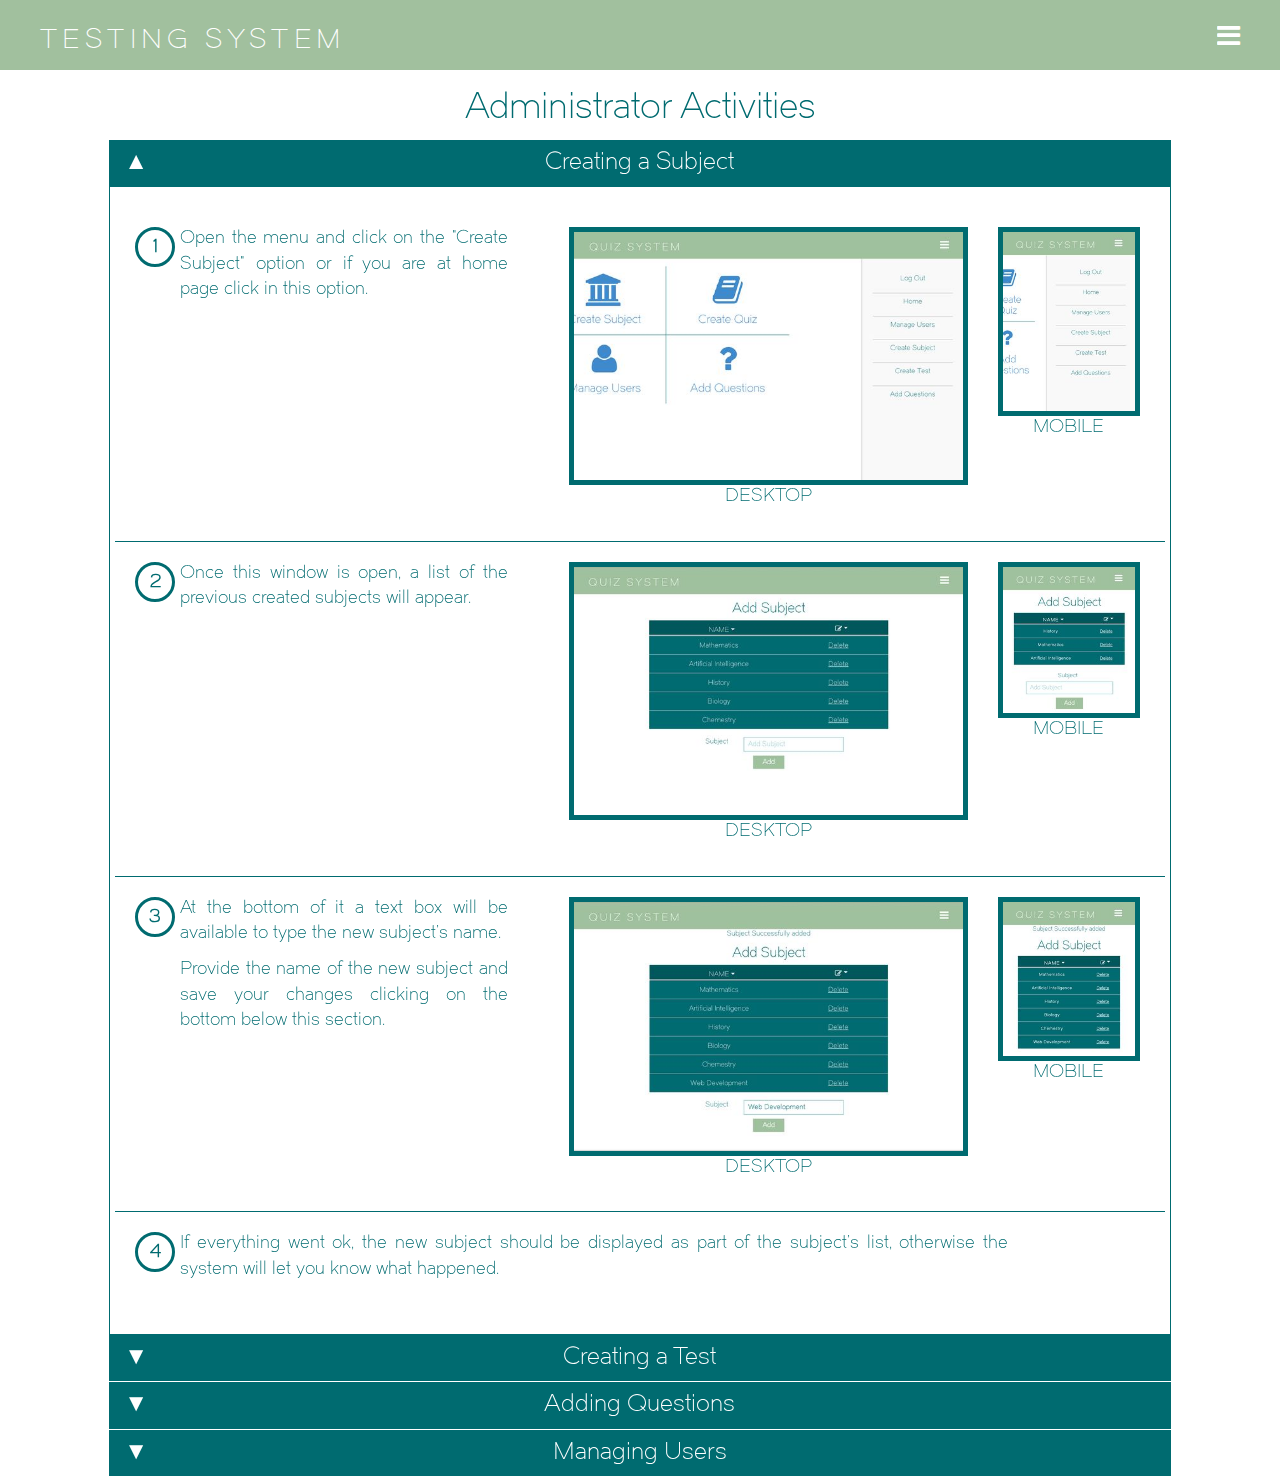
==== manual_user/index.html @ 5e6ca223 "User Manual" ====
<!doctype html>
<html class="no-js" lang="en">
	<head>
		<meta name="viewport" content="width=device-width, initial-scale=1, maximum-scale=1, user-scalable=no">
		<!-- Modernizer -->
		<script src="js/modernizr.js"></script>

		<!--[if IE 8]>
        	<script>var IE8 = true;</script>
        	<script src="http://formstone.it/js/site.ie8.js"></script>
			<link rel="stylesheet" href="http://formstone.it/css/demo.ie8.css">
		<![endif]-->
		<!--[if IE 9]>
        	<script>var IE9 = true;</script>
        	<script src="http://formstone.it/js/site.ie9.js"></script>
		<![endif]-->


		<!-- Demo Resources 
		<link href="http://formstone.it/css/demo.css" rel="stylesheet" type="text/css" media="all">
		<script src="http://formstone.it/js/demo.js"></script>-->
		<link href="css/jquery.fs.shifter.css" rel="stylesheet" type="text/css" media="all">
		<link rel="stylesheet" href="css/font-awesome.min.css">
		<link rel="stylesheet" href="css/style_dropdown.css">
		<link rel="stylesheet" href="css/bootstrap.min.css" />
		<script src="js/jquery-2.1.1.min.js" type="text/javascript"></script>
		<script src="js/jquery.fs.shifter.js"></script>
		<script src="js/jquery-ui.min.js" type="text/javascript"></script>
		<script src="js/jquery.magnific-popup.min.js" type="text/javascript"></script>
		
		<style>
			/*.shifter .shifter-handle { float: right; margin: -5px 0 0; }*/
			.shifter .shifter-navigation { background: #f9f9f9; padding: 100px 30px 30px; }
			.shifter .shifter-navigation a { color: #666; display: block; font-size: 18px; margin: 0 0 15px; }
		</style>
		<!-- <link rel="stylesheet" href="css/style_accordion.css" />
		<link rel="stylesheet" href="css/style_tabs.css" />
		<link rel="stylesheet" href="css/animate.min.css" />
		<link rel="stylesheet" href="css/style_tabs.css" />
		<link rel="stylesheet" href="css/style_tabs.css" />
		<link rel="stylesheet" href="css/bootstrap.min.css" />
		<link rel="stylesheet" href="css/jquery-ui.min.css" />
		<link rel="stylesheet" href="css/style_tabs_main.css" /> -->
		<link rel="stylesheet" href="css/bootstrap.min.css" />
		<link rel="stylesheet" href="css/style.css" />
		<link rel="stylesheet" href="css/magnific-popup.css" />

		
		<!--  // <script src="js/jquery-ui.min.js" type="text/javascript"></script>  -->
	

		
		<script>
			$(document).ready(function() {
				$.shifter({
					maxWidth: Infinity
				});

				$( ".manual_accordion" ).accordion({
					heightStyle: "content",
					collapsible: true,
					icons: 'icons'
				});

				//init lightbox
				$('.thumb_link').magnificPopup({ 
				  type: 'image'
				});
			});
		</script>
		<!--[if lt IE 9]>
		  <script src="//html5shim.googlecode.com/svn/trunk/html5.js"></script>
		<![endif]-->
		<title>Web Development Assignament</title>
		
	</head>
	<body>
		
		<body class="gridlock demo shifter">
		<header id="header">
			<div class="row">
				<div class="col-lg-12 col-md-12 col-sm-12 col-sm-12">
					<a href="" class="page-name">Testing System</a>
					<span class="shifter-handle"><i class="fa fa-bars"></i></span>
				</div>
			</div>
		</header>
		<div class="shifter-page">
			<div class="conatiner">
				<article class="row page">
					<div class="col-lg-12 col-md-12 col-sm-12 col-xs-12">
						<header class="header">
							<h1>Administrator Activities</h1>
							<!-- <p>A technical demonstration of the jQuery plugin.</p> -->
							<!-- <br>
							<a href="http://formstone.it/shifter/" class="button">View Documentation</a -->
						</header>
						
						<div class="row">  
							<div class="col-sm-10 col-sm-offset-1 col-xs-12">
							    <div class="manual_accordion">

							    		<!-- TAB -->
					            		<h3>Creating a Subject</h3>
					            		<div class="steps_container">

					            			<!-- STEP -->
					            			<div class="row step">
					            				<div class="col-sm-5 col-xs-12">
					            					<div class="step_container row">
						            					<div class="step_number col-sm-2 col-xs-12">
						            						1
						            					</div>
						            					<div class="step_desc col-sm-10 col-xs-12">
						            						<p>Open the menu and click on the "Create Subject" option or if you are at home page click in this option.</p>
						            					</div>
					            					</div>
					            				</div>
					            				<div class="col-sm-5 col-xs-12 ">
					            					<div class="image_container text-center">
					            						<a class="thumb_link" href="img/admin_menu1.jpg">
					            							<img class="img-responsive" src="img/admin_menu1_thumb.jpg" alt="Create Subject" title="Create Subject" />
					            							<div class="expand"></div>
					            						</a>
					            						<p>DESKTOP</p>
					            					</div>
					            				</div>
					            				<div class="col-sm-2 col-xs-12 ">
					            					<div class="image_container text-center">
					            						<a class="thumb_link" href="img/admin_menu_mobile.jpg">
					            							<img class="img-responsive" src="img/admin_menu_mobile_thumb.jpg" alt="Admin Menu" title="Admin Menu" />
					            							<div class="expand"></div>
					            						</a>
					            						<P>MOBILE</p>
					            					</div>
					            				</div>
					            			</div>
					            			<!-- END STEP -->

					            			<!-- STEP -->
					            			<div class="row step">
					            				<div class="col-sm-5 col-xs-12">
					            					<div class="step_container row">
						            					<div class="step_number col-sm-2 col-xs-12">
						            						2
						            					</div>
						            					<div class="step_desc col-sm-10 col-xs-12">
						            						<p>Once this window is open, a list of the previous created subjects will appear.</p>
						            					</div>
					            					</div>
					            				</div>
					            				<div class="col-sm-5 col-xs-12 ">
					            					<div class="image_container text-center">
					            						<a class="thumb_link" href="img/subject/admin_subject.jpg">
					            							<img class="img-responsive" src="img/subject/admin_subject_thumb.jpg" alt="Admin Menu" title="Admin Menu" />
					            							<div class="expand"></div>
					            						</a>
					            						<p>DESKTOP</p>
					            					</div>
					            				</div>
					            				<div class="col-sm-2 col-xs-12 ">
					            					<div class="image_container text-center">
					            						<a class="thumb_link" href="img/subject/admin_subject_mobile.jpg">
					            							<img class="img-responsive" src="img/subject/admin_subject_mobile_thumb.jpg" alt="Admin Menu" title="Admin Menu" />
					            							<div class="expand"></div>
					            						</a>
					            					</div>
					            					<p>MOBILE</p>
					            				</div>
					            			</div>
					            			<!-- END STEP -->

					            			<!-- STEP -->
					            			<div class="row step">
					            				<div class="col-sm-5 col-xs-12">
					            					<div class="step_container row">
						            					<div class="step_number col-sm-2 col-xs-12">
						            						3
						            					</div>
						            					<div class="step_desc col-sm-10 col-xs-12">
						            						<p>At the bottom of it a text box will be available to type the new subject's name.</p>
						            						<p>Provide the name of the new subject and save your changes clicking on the bottom below this section.</p>
						            					</div>
					            					</div>
					            				</div>
					            				<div class="col-sm-5 col-xs-12 ">
					            					<div class="image_container text-center">
					            						<a class="thumb_link" href="img/subject/admin_subject.jpg">
					            							<img class="img-responsive" src="img/subject/admin_subject_add_thumb.jpg" alt="Add Subject" title="Add Subject" />
					            							<div class="expand"></div>
					            						</a>
					            						<p>DESKTOP</p>
					            					</div>
					            				</div>
					            				<div class="col-sm-2 col-xs-12 ">
					            					<div class="image_container text-center">
					            						<a class="thumb_link" href="img/subject/admin_subject_mobile.jpg">
					            							<img class="img-responsive" src="img/subject/admin_subject_add_mobile_thumb.jpg" alt="Add Subject Mobile" title="Add Subject Mobile" />
					            							<div class="expand"></div>
					            						</a>
					            					</div>
					            					<p>MOBILE</p>
					            				</div>
					            			</div>
					            			<!-- END STEP -->

					            			<!-- STEP -->
					            			<div class="row step">
					            				<div class="col-sm-12 col-xs-12">
					            					<div class="step_container row">
						            					<div class="step_number col-sm-2 col-xs-12">
						            						4
						            					</div>
						            					<div class="step_desc col-sm-10 col-xs-12">
						            						<p>If everything went ok, the new subject should be displayed as part of the subject's list, otherwise the system will let you know what happened.</p>
						            					</div>
					            					</div>
					            				</div>
					            				
					            			</div>
					            			<!-- END STEP -->

					            			

					            		</div>
					            		<!-- END TAB -->


					            		<!-- TAB -->
					            		<h3>Creating a Test</h3>
					            		<div class="steps_container">
					            			<div class="row">
					            				<div class="col-sm-6 col-xs-12">
					            				</div>
					            				<div class="col-sm-6 col-xs-12">
					            				</div>
					            			</div>
					            		</div>	
					            		<!-- END TAB -->


					            		<!-- TAB -->
					            		<h3>Adding Questions</h3>
					            		<div class="steps_container">
					            			<!-- STEP -->
					            			<div class="row step">
					            				<div class="col-sm-7 col-xs-12">
					            					<div class="step_container row">
						            					<div class="step_number col-sm-2 col-xs-12">
						            						1
						            					</div>
						            					<div class="step_desc col-sm-10 col-xs-12">
						            						<p>1.	Open the menu and click on the "Adding Questions" option or if you are at home page click on the option with the same name.</p>
						            					</div>
					            					</div>
					            				</div>
					            				<div class="col-sm-5 col-xs-12 ">
					            					<div class="image_container text-center">
					            						<a class="thumb_link" href="img/admin_home.jpg">
					            							<img class="img-responsive" src="img/admin_home_thumb.jpg" alt="Admin Menu" title="Admin Menu" />
					            							<div class="expand"></div>
					            						</a>
					            					</div>
					            				</div>
					            			</div>
					            			<!-- END STEP -->

					            			<!-- STEP -->
					            			<div class="row step">
					            				<div class="col-sm-7 col-xs-12">
					            					<div class="step_container row">
						            					<div class="step_number col-sm-2 col-xs-12">
						            						2
						            					</div>
						            					<div class="step_desc col-sm-10 col-xs-12">
						            						<p>Once this window is open, a list of the previous created questions will appear and at the top of it a select control will let you filter the questions per subject.</p>
						            					</div>
					            					</div>
					            				</div>
					            				<div class="col-sm-5 col-xs-12 ">
					            					<div class="image_container text-center">
					            						<a class="thumb_link" href="img/admin_home.jpg">
					            							<img class="img-responsive" src="img/admin_home_thumb.jpg" alt="Admin Menu" title="Admin Menu" />
					            							<div class="expand"></div>
					            						</a>
					            					</div>
					            				</div>
					            			</div>
					            			<!-- END STEP -->

					            			<!-- STEP -->
					            			<div class="row step">
					            				<div class="col-sm-7 col-xs-12">
					            					<div class="step_container row">
						            					<div class="step_number col-sm-2 col-xs-12">
						            						3
						            					</div>
						            					<div class="step_desc col-sm-10 col-xs-12">
						            						<p>At the bottom of this list an "Add Quiz" button will be available. Click on it, and a new section within the page will be opened. It is possible to cancel this action clicking on the red bottom ad the top of the section.</p>
						            					</div>
					            					</div>
					            				</div>
					            				<div class="col-sm-5 col-xs-12 ">
					            					<div class="image_container text-center">
					            						<a class="thumb_link" href="img/admin_home.jpg">
					            							<img class="img-responsive" src="img/admin_home_thumb.jpg" alt="Admin Menu" title="Admin Menu" />
					            							<div class="expand"></div>
					            						</a>
					            					</div>
					            				</div>
					            			</div>
					            			<!-- END STEP -->

					            			<!-- STEP -->
					            			<div class="row step">
					            				<div class="col-sm-7 col-xs-12">
					            					<div class="step_container row">
						            					<div class="step_number col-sm-2 col-xs-12">
						            						4
						            					</div>
						            					<div class="step_desc col-sm-10 col-xs-12">
						            						<p>Provide new question's details including the answers.You can add as many answers per question as you want but is mandatory to define the one which is correct. Answers deletion before saving is allowed.</p>
						            					</div>
					            					</div>
					            				</div>
					            				<div class="col-sm-5 col-xs-12 ">
					            					<div class="image_container text-center">
					            						<a class="thumb_link" href="img/admin_home.jpg">
					            							<img class="img-responsive" src="img/admin_home_thumb.jpg" alt="Admin Menu" title="Admin Menu" />
					            							<div class="expand"></div>
					            						</a>
					            					</div>
					            				</div>
					            			</div>
					            			<!-- END STEP -->

					            			<!-- STEP -->
					            			<div class="row step">
					            				<div class="col-sm-7 col-xs-12">
					            					<div class="step_container row">
						            					<div class="step_number col-sm-2 col-xs-12">
						            						5
						            					</div>
						            					<div class="step_desc col-sm-10 col-xs-12">
						            						<p>To add a new possible answer click on the "Add Answer" button, a text area will appear. Type the answer's content and click on the "OK" button to add it. </p><p>To select the correct answer click on one of the possible answers and the control located at the left side of the text will get filled indicating that this question has been selected as the correct one.</p>
						            					</div>
					            					</div>
					            				</div>
					            				<div class="col-sm-5 col-xs-12 ">
					            					<div class="image_container text-center">
					            						<a class="thumb_link" href="img/admin_home.jpg">
					            							<img class="img-responsive" src="img/admin_home_thumb.jpg" alt="Admin Menu" title="Admin Menu" />
					            							<div class="expand"></div>
					            						</a>
					            					</div>
					            				</div>
					            			</div>
					            			<!-- END STEP -->

					            			<!-- STEP -->
					            			<div class="row step">
					            				<div class="col-sm-7 col-xs-12">
					            					<div class="step_container row">
						            					<div class="step_number col-sm-2 col-xs-12">
						            						6
						            					</div>
						            					<div class="step_desc col-sm-10 col-xs-12">
						            						<p>Once the information for the new question has been captured save your changes clicking on the botton located below this section.</p>
						            					</div>
					            					</div>
					            				</div>
					            				<div class="col-sm-5 col-xs-12 ">
					            					<div class="image_container text-center">
					            						<a class="thumb_link" href="img/admin_home.jpg">
					            							<img class="img-responsive" src="img/admin_home_thumb.jpg" alt="Admin Menu" title="Admin Menu" />
					            							<div class="expand"></div>
					            						</a>
					            					</div>
					            				</div>
					            			</div>
					            			<!-- END STEP -->

					            			<!-- STEP -->
					            			<div class="row step">
					            				<div class="col-sm-7 col-xs-12">
					            					<div class="step_container row">
						            					<div class="step_number col-sm-2 col-xs-12">
						            						7
						            					</div>
						            					<div class="step_desc col-sm-10 col-xs-12">
						            						<p>If everything went ok, the new subject should be displayed as part of the subject's list, otherwise the system will let you know what happened.</p>
						            					</div>
					            					</div>
					            				</div>
					            				<div class="col-sm-5 col-xs-12 ">
					            					<div class="image_container text-center">
					            						<a class="thumb_link" href="img/admin_home.jpg">
					            							<img class="img-responsive" src="img/admin_home_thumb.jpg" alt="Admin Menu" title="Admin Menu" />
					            							<div class="expand"></div>
					            						</a>
					            					</div>
					            				</div>
					            			</div>
					            			<!-- END STEP -->


					            		</div>
					            		<!-- END TAB -->


					            		<!-- TAB -->	
					            		<h3>Managing Users</h3>
					            		<div class="steps_container">
					            			<div class="row">
					            				<div class="col-sm-6 col-xs-12">
					            				</div>
					            				<div class="col-sm-6 col-xs-12">
					            				</div>
					            			</div>
					            		</div>	
					            		<!-- END TAB -->

					        	</div> 
					        </div> 
						</div> 
					</div>
				</article>

				<footer id="footer" class="row">
					<div class="all-full copyright">
						<!-- Made with &hearts; in Hampden -->
					</div>
				</footer>
			</div>
		</div>
		<nav class="shifter-navigation">
			<ul class="user_manual_options">
				<li class="main_cat"><a href="#1">Home</a></li>
				<li class="main_cat"><a href="#2">Administrator</a></li>
				<li><a href="#3">Creating a Subject</a></li>
				<li><a href="#3">Creating a Test</a></li>
				<li><a href="#3">Adding Questions</a></li>
				<li><a href="#3">Managing Users</a></li>
				<li class="main_cat"><a href="#4">Test Taker</a></li>
				<li><a href="#5">Taking a test</a></li>
			</ul>
		</nav>
		<script type="text/javascript">

			// function DropDown(el) {
			// 	this.dd = el;
			// 	this.initEvents();
			// }
			// DropDown.prototype = {
			// 	initEvents : function() {
			// 		var obj = this;

			// 		obj.dd.on('click', function(event){
			// 			$(this).toggleClass('active');
			// 			event.stopPropagation();
			// 		});	
			// 	}
			// }

			function DropDown(el) {
				this.dd = el;
				this.placeholder = this.dd.children('span');
				this.opts = this.dd.find('ul.dropdown > li');
				this.val = '';
				this.index = -1;
				this.initEvents();
			}
			DropDown.prototype = {
				initEvents : function() {
					var obj = this;

					obj.dd.on('click', function(event){
						$(this).toggleClass('active');
						return false;
					});

					obj.opts.on('click',function(){
						var opt = $(this);
						obj.val = opt.text();
						obj.index = opt.index();
						obj.placeholder.text(obj.val);
					});
				},
				getValue : function() {
					return this.val;
				},
				getIndex : function() {
					return this.index;
				}
			}

			$(function() {

				var dd = new DropDown( $('#dd') );

				$(document).click(function() {
					// all dropdowns
					$('.wrapper-dropdown-5').removeClass('active');
				});

			});

		</script>
	</body>
</html>
---- manual_user/css/style_dropdown.css ----
@import url('demo.css');
@import url('font-awesome.css');

/* GLOBALS */

*,
*:after,
*:before {
    -webkit-box-sizing: border-box;
    -moz-box-sizing: border-box;
    box-sizing: border-box;
    padding: 0;
    margin: 0;
}

::selection {
    background: transparent; 
}

::-moz-selection {
    background: transparent; 
}

.wrapper-demo {
    margin: 60px 0 0 0;
    *zoom: 1;
    font-weight: 400;
}

.wrapper-demo:after {
    clear: both;
    content: "";
    display: table;
}

/* DEMO 1 */

.wrapper-dropdown-1 {
    /* Size and position */
    position: relative; /* Enable absolute positionning for children and pseudo elements */
    width: 200px;
    padding: 10px;
    margin: 0 auto;

    /* Styles */
    background: #9bc7de;
    color: #fff;
    outline: none;
    cursor: pointer;

    /* Font settings */
    font-weight: bold;
}

.wrapper-dropdown-1:after {
    content: "";
    width: 0;
    height: 0;
    position: absolute;
    right: 16px;
    top: 50%;
    margin-top: -6px;
    border-width: 6px 0 6px 6px;
    border-style: solid;
    border-color: transparent #fff;    
}

.wrapper-dropdown-1 .dropdown {
    /* Size & position */
    position: absolute;
    top: 100%;
    left: 0;
    right: 0;

    /* Styles */
    background: #fff;
    list-style: none;
    font-weight: normal; /* Cancels previous font-weight: bold; */

    /* Hiding */
    opacity: 0;
    pointer-events: none;
}

.wrapper-dropdown-1 .dropdown li a {
    display: block;
    text-decoration: none;
    color: #9e9e9e;
    padding: 10px 20px;
}

/* Hover state */
.wrapper-dropdown-1 .dropdown li:hover a {
    background: #f3f8f8;
}

/* Active state */
.wrapper-dropdown-1.active .dropdown {
    opacity: 1;
    pointer-events: auto;
}

.wrapper-dropdown-1.active:after {
    border-color: #9bc7de transparent;
    border-width: 6px 6px 0 6px ;
    margin-top: -3px;
}

.wrapper-dropdown-1.active {
  background: #9bc7de;
  background: -moz-linear-gradient(left,  #9bc7de 0%, #9bc7de 78%, #ffffff 78%, #ffffff 100%);
  background: -webkit-gradient(linear, left top, right top, color-stop(0%,#9bc7de), color-stop(78%,#9bc7de), color-stop(78%,#ffffff), color-stop(100%,#ffffff));
  background: -webkit-linear-gradient(left,  #9bc7de 0%,#9bc7de 78%,#ffffff 78%,#ffffff 100%);
  background: -o-linear-gradient(left,  #9bc7de 0%,#9bc7de 78%,#ffffff 78%,#ffffff 100%);
  background: -ms-linear-gradient(left,  #9bc7de 0%,#9bc7de 78%,#ffffff 78%,#ffffff 100%);
  background: linear-gradient(to right,  #9bc7de 0%,#9bc7de 78%,#ffffff 78%,#ffffff 100%);
  filter: progid:DXImageTransform.Microsoft.gradient( startColorstr='#9bc7de', endColorstr='#ffffff',GradientType=1 );
}

/* No CSS3 support */

.no-opacity       .wrapper-dropdown-1 .dropdown,
.no-pointerevents .wrapper-dropdown-1 .dropdown {
    display: none;
    opacity: 1; /* If opacity support but no pointer-events support */
    pointer-events: auto; /* If pointer-events support but no pointer-events support */
}

.no-opacity       .wrapper-dropdown-1.active .dropdown,
.no-pointerevents .wrapper-dropdown-1.active .dropdown {
    display: block;
}

/* DEMO 2 */

.wrapper-dropdown-2 {
    /* Size and position */
    position: relative; /* Enable absolute positionning for children and pseudo elements */
    width: 200px;
    margin: 0 auto;
    padding: 10px 15px;

    /* Styles */
    background: #fff;
    border-left: 5px solid grey;
    cursor: pointer;
    outline: none;
}

.wrapper-dropdown-2:after {
    content: "";
    width: 0;
    height: 0;
    position: absolute;
    right: 16px;
    top: 50%;
    margin-top: -3px;
    border-width: 6px 6px 0 6px;
    border-style: solid;
    border-color: grey transparent;
}

.wrapper-dropdown-2 .dropdown {
  /* Size & position */
    position: absolute;
    top: 100%;
    left: -5px;
    right: 0px;

    /* Styles */
    background: white;
    -webkit-transition: all 0.3s ease-out;
    -moz-transition: all 0.3s ease-out;
    -ms-transition: all 0.3s ease-out;
    -o-transition: all 0.3s ease-out;
    transition: all 0.3s ease-out;
    list-style: none;

    /* Hiding */
    opacity: 0;
    pointer-events: none;
}

.wrapper-dropdown-2 .dropdown li a {
    display: block;
    text-decoration: none;
    color: #333;
    border-left: 5px solid;
    padding: 10px;
    -webkit-transition: all 0.3s ease-out;
    -moz-transition: all 0.3s ease-out;
    -ms-transition: all 0.3s ease-out;
    -o-transition: all 0.3s ease-out;
    transition: all 0.3s ease-out;
}

.wrapper-dropdown-2 .dropdown li:nth-child(1) a { 
    border-left-color: #00ACED;
}

.wrapper-dropdown-2 .dropdown li:nth-child(2) a {
    border-left-color: #4183C4;
}

.wrapper-dropdown-2 .dropdown li:nth-child(3) a {
    border-left-color: #3B5998;
}

.wrapper-dropdown-2 .dropdown li i {
    margin-right: 5px;
    color: inherit;
    vertical-align: middle;
}

/* Hover state */

.wrapper-dropdown-2 .dropdown li:hover a {
    color: grey;
}

/* Active state */

.wrapper-dropdown-2.active:after {
    border-width: 0 6px 6px 6px;
}

.wrapper-dropdown-2.active .dropdown {
    opacity: 1;
    pointer-events: auto;
}

/* No CSS3 support */

.no-opacity       .wrapper-dropdown-2 .dropdown,
.no-pointerevents .wrapper-dropdown-2 .dropdown {
    display: none;
    opacity: 1; /* If opacity support but no pointer-events support */
    pointer-events: auto; /* If pointer-events support but no pointer-events support */
}

.no-opacity       .wrapper-dropdown-2.active .dropdown,
.no-pointerevents .wrapper-dropdown-2.active .dropdown {
    display: block;
}

/* DEMO 3 */

.wrapper-dropdown-3 {
    /* Size and position */
    position: relative;
    width: 200px;
    margin: 0 auto;
    padding: 10px;

    /* Styles */
    background: #fff;
    border-radius: 7px;
    border: 1px solid rgba(0,0,0,0.15);
    box-shadow: 0 1px 1px rgba(50,50,50,0.1);
    cursor: pointer;
    outline: none;

    /* Font settings */
    font-weight: bold;
    color: #8AA8BD;
}

.wrapper-dropdown-3:after {
    content: "";
    width: 0;
    height: 0;
    position: absolute;
    right: 15px;
    top: 50%;
    margin-top: -3px;
    border-width: 6px 6px 0 6px;
    border-style: solid;
    border-color: #8aa8bd transparent;
}

.wrapper-dropdown-3 .dropdown {
  /* Size & position */
    position: absolute;
    top: 140%;
    left: 0;
    right: 0;

    /* Styles */
    background: white;
    border-radius: inherit;
    border: 1px solid rgba(0,0,0,0.17);
    box-shadow: 0 0 5px rgba(0,0,0,0.1);
    font-weight: normal;
    -webkit-transition: all 0.5s ease-in;
    -moz-transition: all 0.5s ease-in;
    -ms-transition: all 0.5s ease-in;
    -o-transition: all 0.5s ease-in;
    transition: all 0.5s ease-in;
    list-style: none;

    /* Hiding */
    opacity: 0;
    pointer-events: none;
}

.wrapper-dropdown-3 .dropdown:after {
    content: "";
    width: 0;
    height: 0;
    position: absolute;
    bottom: 100%;
    right: 15px;
    border-width: 0 6px 6px 6px;
    border-style: solid;
    border-color: #fff transparent;    
}

.wrapper-dropdown-3 .dropdown:before {
    content: "";
    width: 0;
    height: 0;
    position: absolute;
    bottom: 100%;
    right: 13px;
    border-width: 0 8px 8px 8px;
    border-style: solid;
    border-color: rgba(0,0,0,0.1) transparent;    
}

.wrapper-dropdown-3 .dropdown li a {
    display: block;
    padding: 10px;
    text-decoration: none;
    color: #8aa8bd;
    border-bottom: 1px solid #e6e8ea;
    box-shadow: inset 0 1px 0 rgba(255,255,255,1);
    -webkit-transition: all 0.3s ease-out;
    -moz-transition: all 0.3s ease-out;
    -ms-transition: all 0.3s ease-out;
    -o-transition: all 0.3s ease-out;
    transition: all 0.3s ease-out;
}

.wrapper-dropdown-3 .dropdown li i {
    float: right;
    color: inherit;
}

.wrapper-dropdown-3 .dropdown li:first-of-type a {
    border-radius: 7px 7px 0 0;
}

.wrapper-dropdown-3 .dropdown li:last-of-type a {
    border: none;
    border-radius: 0 0 7px 7px;
}

/* Hover state */

.wrapper-dropdown-3 .dropdown li:hover a {
    background: #f3f8f8;
}

/* Active state */

.wrapper-dropdown-3.active .dropdown {
    opacity: 1;
    pointer-events: auto;
}

/* No CSS3 support */

.no-opacity       .wrapper-dropdown-3 .dropdown,
.no-pointerevents .wrapper-dropdown-3 .dropdown {
    display: none;
    opacity: 1; /* If opacity support but no pointer-events support */
    pointer-events: auto; /* If pointer-events support but no pointer-events support */
}

.no-opacity       .wrapper-dropdown-3.active .dropdown,
.no-pointerevents .wrapper-dropdown-3.active .dropdown {
    display: block;
}


/* DEMO 4 */

.wrapper-dropdown-4 {
    /* Size and position */
    position: relative;
    width: 270px;
    margin: 0 auto;
    padding: 10px 10px 10px 30px;

    /* Styles */
    background: #fff;
    border: 1px solid silver;
    cursor: pointer;
    outline: none;
}

.wrapper-dropdown-4:after {
    content: "";
    width: 0;
    height: 0;
    position: absolute;
    right: 10px;
    top: 50%;
    margin-top: -3px;
    border-width: 6px 6px 0 6px;
    border-style: solid;
    border-color: #ffaa9f transparent;
}

.wrapper-dropdown-4 .dropdown {
    /* Size & position */
    position: absolute;
    top: 100%;
    margin-top: 1px;
    left: -1px;
    right: -1px;

    /* Styles */
    background: white;
    border: inherit;
    border-top: none;
    list-style: none;
    -webkit-transition: all 0.3s ease-out;
    -moz-transition: all 0.3s ease-out;
    -ms-transition: all 0.3s ease-out;
    -o-transition: all 0.3s ease-out;
    transition: all 0.3s ease-out;
  
    /* Hiding */
    opacity: 0;
    pointer-events: none;
}

/* Red lines: the pseudo-elements way */
.wrapper-dropdown-4 .dropdown:before,
.wrapper-dropdown-4:before {
    content: "";
    width: 4px;
    height: 100%;
    position: absolute;
    top: 0;
    left: 15px;
    border: 1px solid #ffaa9f;
    border-top: none;
    border-bottom: none;
    z-index: 2;
}

/* Red lines: the gradients way */

/*
.wrapper-dropdown-4 .dropdown,
.wrapper-dropdown-4 {
  background: linear-gradient(left, white 5%, #ffaa9f 5%, #ffaa9f 5.3%, white 5.3%, white 6.5%, #ffaa9f 6.5%, #ffaa9f 6.8%, white 6.8%);
}

.wrapper-dropdown-4 .dropdown li:hover label {
  background: linear-gradient(left, #f0F0F0 5%, #ffaa9f 5%, #ffaa9f 5.3%, #f0F0F0 5.3%, #f0F0F0 6.5%, #ffaa9f 6.5%, #ffaa9f 6.8%, #f0F0F0 6.8%);
}
*/

.wrapper-dropdown-4 .dropdown li {
    position: relative; /* Enable absolute positioning for checkboxes */
}

.wrapper-dropdown-4 .dropdown li label {
    display: block;
    padding: 10px 10px 10px 30px; /* Same padding as the button */
    border-bottom: 1px dotted #1ccfcf;
    -webkit-transition: all 0.3s ease-out;
    -moz-transition: all 0.3s ease-out;
    -ms-transition: all 0.3s ease-out;
    -o-transition: all 0.3s ease-out;
    transition: all 0.3s ease-out;
}

.wrapper-dropdown-4 .dropdown li:last-of-type label {
    border: none;
}

.wrapper-dropdown-4 .dropdown li input /* Checkboxes */ {
    position: absolute;
    display: block;
    right: 10px;
    top: 50%;
    margin-top: -8px;
}

/* Hover state */

.wrapper-dropdown-4 .dropdown li:hover label {
    background: #f0f0f0;
}

/* Checked state */

.wrapper-dropdown-4 .dropdown li input:checked ~ label {
    color: grey;
    text-decoration: line-through;
}

/* Active state */

.wrapper-dropdown-4.active:after {
    border-width: 0 6px 6px 6px;
}

.wrapper-dropdown-4.active .dropdown {
    opacity: 1;
    pointer-events: auto;
}

/* No CSS3 support */

.no-opacity       wrapper-dropdown-4 .dropdown,
.no-pointerevents .wrapper-dropdown-4 .dropdown {
    display: none;
    opacity: 1; /* If opacity support but no pointer-events support */
    pointer-events: auto; /* If pointer-events support but no pointer-events support */
}

.no-opacity       .wrapper-dropdown-4.active .dropdown,
.no-pointerevents .wrapper-dropdown-4.active .dropdown {
    display: block;
}

/* DEMO 5 */

.wrapper-dropdown-5 {
    /* Size & position */
    position: relative;
    width: 200px;
    margin: 0 auto;
    padding: 12px 15px;

    /* Styles */
    background: #fff;
    border-radius: 5px;
    box-shadow: 0 1px 0 rgba(0,0,0,0.2);
    cursor: pointer;
    outline: none;
    -webkit-transition: all 0.3s ease-out;
    -moz-transition: all 0.3s ease-out;
    -ms-transition: all 0.3s ease-out;
    -o-transition: all 0.3s ease-out;
    transition: all 0.3s ease-out;
}

.wrapper-dropdown-5:after { /* Little arrow */
    content: "";
    width: 0;
    height: 0;
    position: absolute;
    top: 50%;
    right: 15px;
    margin-top: -3px;
    border-width: 6px 6px 0 6px;
    border-style: solid;
    border-color: #4cbeff transparent;
}

.wrapper-dropdown-5 .dropdown {
    /* Size & position */
    position: absolute;
    top: 100%;
    left: 0;
    right: 0;

    /* Styles */
    background: #fff;
    border-radius: 0 0 5px 5px;
    border: 1px solid rgba(0,0,0,0.2);
    border-top: none;
    border-bottom: none;
    list-style: none;
    -webkit-transition: all 0.3s ease-out;
    -moz-transition: all 0.3s ease-out;
    -ms-transition: all 0.3s ease-out;
    -o-transition: all 0.3s ease-out;
    transition: all 0.3s ease-out;

    /* Hiding */
    max-height: 0;
    overflow: hidden;
}

.wrapper-dropdown-5 .dropdown li {
    padding: 0 10px ;
}

.wrapper-dropdown-5 .dropdown li a {
    display: block;
    text-decoration: none;
    color: #333;
    padding: 10px 0;
    transition: all 0.3s ease-out;
    border-bottom: 1px solid #e6e8ea;
}

.wrapper-dropdown-5 .dropdown li:last-of-type a {
    border: none;
}

.wrapper-dropdown-5 .dropdown li i {
    margin-right: 5px;
    color: inherit;
    vertical-align: middle;
}

/* Hover state */

.wrapper-dropdown-5 .dropdown li:hover a {
    color: #57a9d9;
}

/* Active state */

.wrapper-dropdown-5.active {
    border-radius: 5px 5px 0 0;
    background: #4cbeff;
    box-shadow: none;
    border-bottom: none;
    color: white;
}

.wrapper-dropdown-5.active:after {
    border-color: #82d1ff transparent;
}

.wrapper-dropdown-5.active .dropdown {
    border-bottom: 1px solid rgba(0,0,0,0.2);
    max-height: 400px;
}

/* No CSS3 support: none */
---- manual_user/css/style.css ----
@charset "UTF-8";
/** Generated by FG **/
@font-face {
  font-family: 'Conv_Dual-300';
  src: url("../fonts/Dual-300.eot");
  src: local("☺"), url("../fonts/Dual-300.woff") format("woff"), url("../fonts/Dual-300.ttf") format("truetype"), url("../fonts/Dual-300.svg") format("svg");
  font-weight: normal;
  font-style: normal; }
body, html {
  height: 100%;
  margin: 0;
  -webkit-font-smoothing: antialiased;
  font-weight: 100;
  background: #e1ebef;
  text-align: center;
  font-family: 'Conv_Dual-300';
  color: #006b70;
  font-size: 18px; }

input[type='text'], textarea {
  font-family: inherit;
  font-size: 18px;
  border: 2px solid #a8d5d7;
  padding: 5px 10px;
  color: #006b70;
  font-weight: normal;
  background: #FFF; }

textarea {
  height: 120px; }

input[type='text']::-webkit-input-placeholder,
textarea::-webkit-input-placeholder {
  color: #a8d5d7; }

input[type='text']:-moz-placeholder,
textarea:-moz-placeholder {
  /* Firefox 18- */
  color: #a8d5d7; }

input[type='text']::-moz-placeholder,
textarea::-moz-placeholder {
  /* Firefox 19+ */
  color: #a8d5d7; }

input[type='text']:-ms-input-placeholder,
textarea:-ms-input-placeholder {
  color: #a8d5d7; }

button {
  display: block;
  text-align: center;
  text-transform: none;
  color: #fff;
  padding: 5px 25px;
  background: #a1c09e;
  margin: 10px auto;
  box-shadow: none;
  outline: none;
  border: none; }

button:hover {
  background: #006b70; }

#header {
  color: #fff;
  background: #a1c09e;
  font-size: 1.5rem;
  width: 100%;
  position: fixed;
  z-index: 5;
  overflow: hidden;
  padding: 10px 20px;
  height: 70px; }

.page-name {
  font-size: 1.5rem;
  color: #fff;
  display: block;
  float: left;
  letter-spacing: .2em;
  line-height: 1.6;
  text-transform: uppercase;
  padding-left: 20px;
  padding-top: 10px;
  display: inline-block; }

.steps_container > .step:last-child {
  border-bottom: 0; }
.steps_container .step {
  border-bottom: 1px solid;
  padding: 20px 10px; }
  .steps_container .step .step_number {
    border-radius: 50%;
    border: 3px solid;
    width: 40px;
    height: 40px;
    padding: 6px 0 0;
    font-weight: bold;
    display: inline-block;
    left: 10px; }
    @media all and (max-width: 767px) {
      .steps_container .step .step_number {
        margin: 0 auto;
        display: block;
        float: none;
        margin-bottom: 8px; } }
  .steps_container .step .step_desc {
    display: inline-block;
    text-align: justify;
    text-justify: inter-word; }
    @media all and (max-width: 767px) {
      .steps_container .step .step_desc {
        text-align: center; } }
  .steps_container .step .thumb_link .expand {
    opacity: 0;
    transform: scale(0.2);
    transition: all 0.25s;
    display: none; }
    .steps_container .step .thumb_link .expand:before {
      content: 'VIEW';
      font-size: 24px;
      opacity: 1;
      display: block;
      line-height: 36px; }
      @media all and (max-width: 767px) {
        .steps_container .step .thumb_link .expand:before {
          content: 'Click to zoom';
          opacity: 1;
          font-size: 18px;
          font-style: italic; } }
    @media all and (max-width: 767px) {
      .steps_container .step .thumb_link .expand {
        display: block;
        opacity: 1; } }
  .steps_container .step .thumb_link:hover {
    box-shadow: inset 0 0 10px 1px rgba(0, 0, 0, 0.75); }
    .steps_container .step .thumb_link:hover .expand {
      transform: scale(1);
      position: absolute;
      font-weight: bold;
      top: 40%;
      left: 41%;
      opacity: 1;
      display: block; }
      @media all and (max-width: 767px) {
        .steps_container .step .thumb_link:hover .expand {
          position: relative;
          top: 0;
          left: 0; } }
    .steps_container .step .thumb_link:hover img {
      opacity: 0.3; }
  .steps_container .step .thumb_link img {
    border: 5px solid #006b70;
    background-color: #cacaca;
    cursor: pointer;
    margin: 0 auto; }

.page-name:hover {
  text-decoration: none; }

.shifter-navigation li {
  list-style: none;
  border-bottom: 1px solid;
  padding-top: 12px;
  text-align: right; }

.shifter-navigation li.main {
  list-style: none; }

.shifter-navigation li a {
  margin-right: 20px !important; }

.shifter-navigation li a:after {
  content: "-";
  position: relative;
  top: 0;
  left: 15px; }

.shifter-navigation li.main_cat a {
  margin-right: 0px !important; }

.shifter-navigation li.main_cat a:after {
  content: ""; }

/*.shifter-navigation a{
	border-radius: 50%;
	width: 40px;
	height: 40px; 
	background: #006b70 ;
	color: #fff !important;
	padding-top: 10px;
	font-size: 25px;
}

.shifter-navigation a:hover{
	text-decoration: none;
	background-color: #a1c09e;
}*/
.shifter-handle {
  background: transparent !important;
  height: auto !important;
  width: auto !important;
  text-indent: 0 !important;
  float: right;
  display: inline-block;
  padding-top: 10px;
  padding-right: 20px; }

.shifter-handle:after {
  height: 0px !important;
  width: 0px !important;
  background: transparent !important;
  box-shadow: none !important; }

.shifter-page {
  top: 70px; }

input[type=radio] {
  display: none; }

label {
  margin-right: 10px;
  font-weight: normal; }

label.radio_label {
  display: inline-block;
  cursor: pointer;
  position: relative;
  padding-left: 25px;
  margin-right: 15px;
  font-size: 18px;
  font-weight: normal;
  margin: 5px 15px; }

label.radio_label:before {
  content: "";
  display: inline-block;
  width: 25px;
  height: 25px;
  margin-right: 10px;
  position: absolute;
  left: -8px;
  top: -2px;
  background-color: #fff;
  border: 3px solid #a8d5d7;
  /*box-shadow: inset 0px 2px 3px 0px rgba(0, 0, 0, .3), 0px 1px 0px 0px rgba(255, 255, 255, .8);  */ }

.radio label.radio_label:before {
  border-radius: 50%; }

input[type=radio]:checked + label.radio_label:before {
  content: "\2022";
  color: #006b70;
  font-size: 110px;
  text-align: center;
  line-height: 0.39em;
  text-indent: -8px; }

.wrapper-dropdown-5 {
  box-shadow: none !important;
  border-radius: 0 !important;
  border: 2px solid #a8d5d7;
  padding: 7px 15px;
  text-align: left; }

.wrapper-dropdown-5:after {
  content: "";
  width: 0;
  height: 0;
  position: absolute;
  top: 50%;
  right: 15px;
  margin-top: -3px;
  border-width: 6px 6px 0 6px;
  border-style: solid;
  border-color: #a8d5d7 transparent; }

.wrapper-dropdown-5 .dropdown li a {
  color: #006B70; }

.wrapper-dropdown-5.active {
  background: #a8d5d7;
  color: white; }

.wrapper-dropdown-5.active:after {
  border-color: white transparent; }

.wrapper-dropdown-5.active .dropdown {
  border-bottom: 3px solid #a8d5d7;
  max-height: 400px; }

.wrapper-dropdown-5 .dropdown {
  position: absolute;
  top: 100%;
  left: 0;
  right: 0;
  background: #fff;
  border-radius: 0 !important;
  border: 3px solid #a8d5d7;
  border-top: none;
  border-bottom: none;
  list-style: none;
  -webkit-transition: all 0.3s ease-out;
  -moz-transition: all 0.3s ease-out;
  -ms-transition: all 0.3s ease-out;
  -o-transition: all 0.3s ease-out;
  transition: all 0.3s ease-out;
  max-height: 0;
  overflow: hidden; }

/*overwrite jquery ui styles*/
.ui-accordion .ui-accordion-header {
  border-radius: 0px !important;
  color: #fff;
  background: #006b70 !important;
  border: none;
  font-family: 'Conv_Dual-300';
  outline: none;
  padding: 10px;
  margin-bottom: 0;
  margin-top: 0;
  border-bottom: 1px solid #fff; }

.ui-accordion .ui-accordion-header.ui-state-active {
  border-bottom: 0; }

.ui-accordion .ui-accordion-header .ui-state-active .ui-accordion-header-icon:after {
  content: '\25b2';
  color: #000;
  font-size: 20px; }

.ui-accordion .ui-accordion-header .ui-state-default .ui-accordion-header-icon:after {
  content: '\25bc';
  color: #000;
  font-size: 20px; }

.ui-accordion .ui-accordion-header.ui-state-active:before {
  content: '\25b2' !important;
  padding-right: 15px; }

.ui-accordion .ui-accordion-header.ui-state-default:before {
  content: "▼";
  padding-right: 15px;
  position: absolute;
  left: 30px; }

.ui-accordion .ui-accordion-content {
  font-family: 'Conv_Dual-300';
  /*background: #FFA24D !important;*/
  border: 1px solid;
  padding: 20px; }

@media screen and (max-width: 480px) {
  .ui-accordion .ui-accordion-content {
    padding: 1em 0; } }

/*# sourceMappingURL=style.css.map */
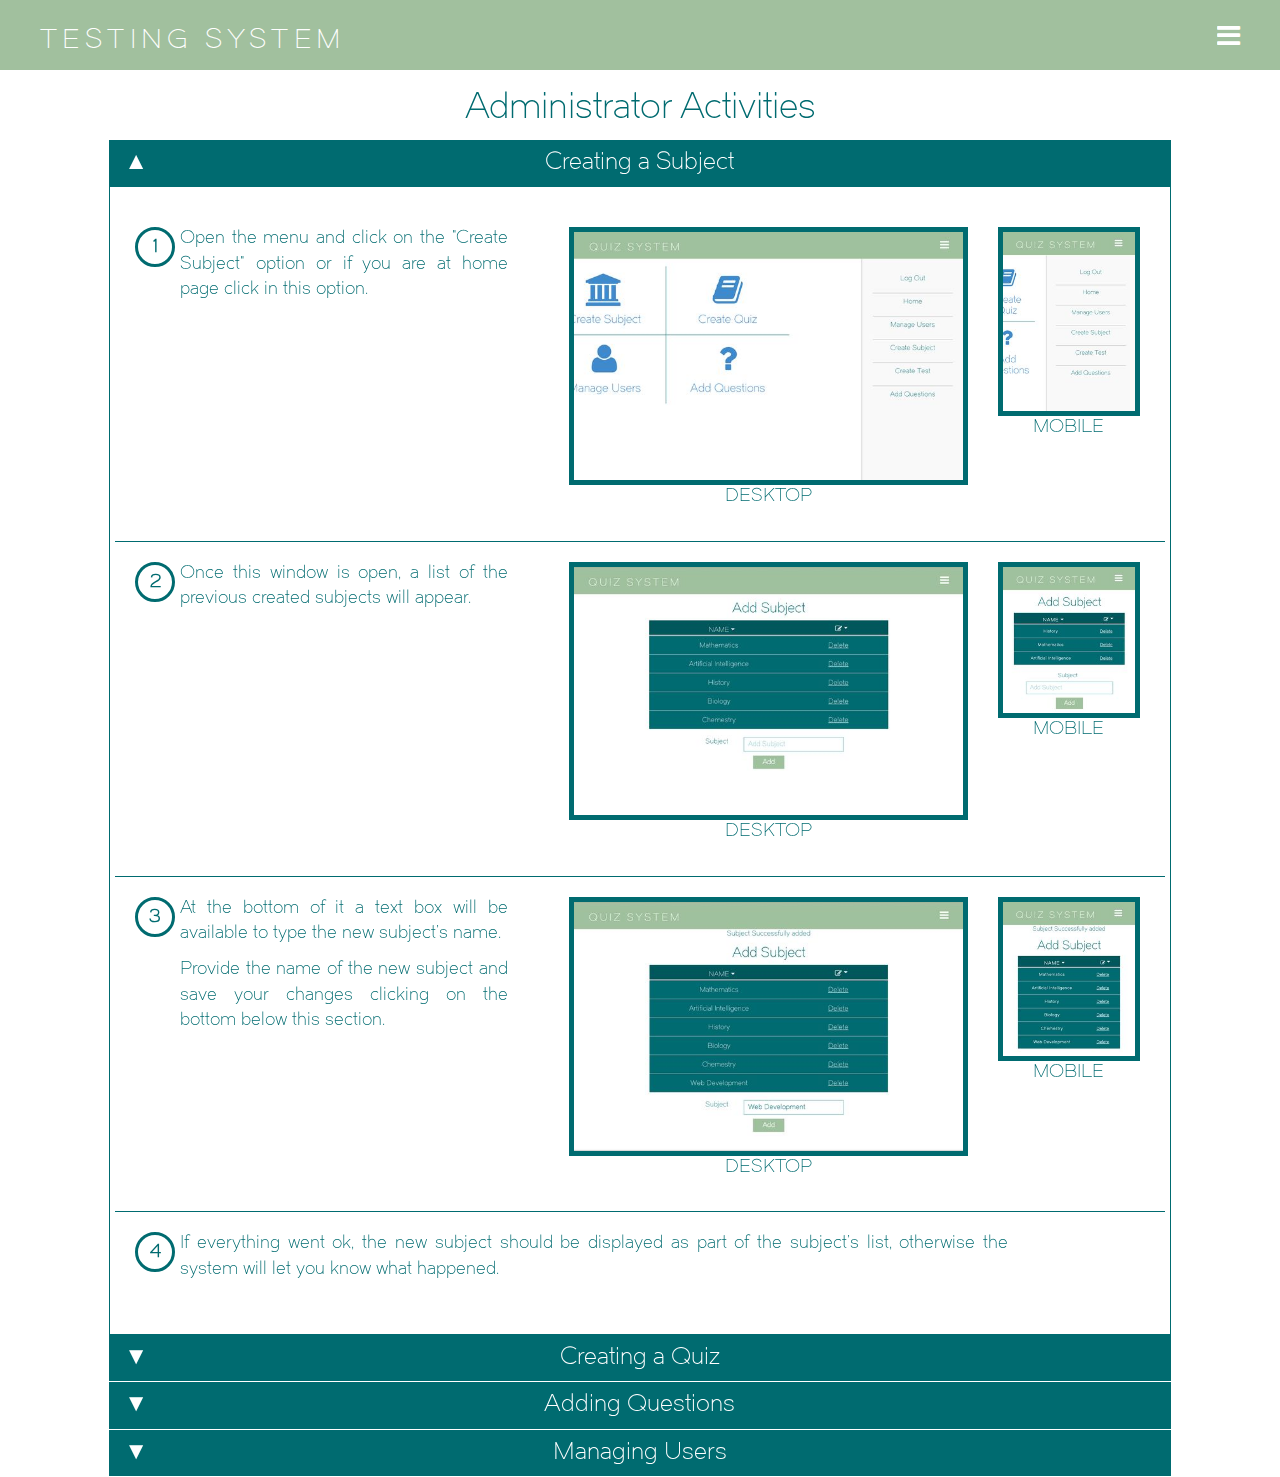
==== commit 1cea1f80: "Feature - User Manual - Admin Section 2 & 3 Ready" ====
--- a/manual_user/index.html
+++ b/manual_user/index.html
@@ -227,14 +227,127 @@
 
 
 					            		<!-- TAB -->
-					            		<h3>Creating a Test</h3>
+					            		<h3>Creating a Quiz</h3>
 					            		<div class="steps_container">
-					            			<div class="row">
-					            				<div class="col-sm-6 col-xs-12">
-					            				</div>
-					            				<div class="col-sm-6 col-xs-12">
-					            				</div>
-					            			</div>
+					            			
+
+					            			<!-- STEP -->
+					            			<div class="row step">
+					            				<div class="col-sm-5 col-xs-12">
+					            					<div class="step_container row">
+						            					<div class="step_number col-sm-2 col-xs-12">
+						            						1
+						            					</div>
+						            					<div class="step_desc col-sm-10 col-xs-12">
+						            						<p>Open the menu and click on the "Create Quiz" option or if you are at home page click on the option with the same name.</p>
+						            					</div>
+					            					</div>
+					            				</div>
+					            				<div class="col-sm-5 col-xs-12 ">
+					            					<div class="image_container text-center">
+					            						<a class="thumb_link" href="img/admin_menu1.jpg">
+					            							<img class="img-responsive" src="img/admin_menu1_thumb.jpg" alt="Create Subject" title="Create Subject" />
+					            							<div class="expand"></div>
+					            						</a>
+					            						<p>DESKTOP</p>
+					            					</div>
+					            				</div>
+					            				<div class="col-sm-2 col-xs-12 ">
+					            					<div class="image_container text-center">
+					            						<a class="thumb_link" href="img/admin_menu_mobile.jpg">
+					            							<img class="img-responsive" src="img/admin_menu_mobile_thumb.jpg" alt="Admin Menu" title="Admin Menu" />
+					            							<div class="expand"></div>
+					            						</a>
+					            						<P>MOBILE</p>
+					            					</div>
+					            				</div>
+					            			</div>
+					            			<!-- END STEP -->
+
+					            			<!-- STEP -->
+					            			<div class="row step">
+					            				<div class="col-sm-5 col-xs-12">
+					            					<div class="step_container row">
+						            					<div class="step_number col-sm-2 col-xs-12">
+						            						2
+						            					</div>
+						            					<div class="step_desc col-sm-10 col-xs-12">
+						            						<p>Once this window is open, a list of the previous created test will appear. Quizzes details can be requested clicking on the "details" link. </p>
+						            					</div>
+					            					</div>
+					            				</div>
+					            				<div class="col-sm-5 col-xs-12 ">
+					            					<div class="image_container text-center">
+					            						<a class="thumb_link" href="img/quiz/admin_quizzes3.jpg">
+					            							<img class="img-responsive" src="img/quiz/admin_quizzes3_thumb.jpg" alt="Quiz List" title="Quiz List" />
+					            							<div class="expand"></div>
+					            						</a>
+					            						<p>DESKTOP</p>
+					            					</div>
+					            				</div>
+					            				<div class="col-sm-2 col-xs-12 ">
+					            					<div class="image_container text-center">
+					            						<a class="thumb_link" href="img/quiz/admin_quizzes2_mobile.jpg">
+					            							<img class="img-responsive" src="img/quiz/admin_quizzes2_mobile_thumb.jpg" alt="Quiz List Mobile" title="Quiz List Mobile" />
+					            							<div class="expand"></div>
+					            						</a>
+					            						<P>MOBILE</p>
+					            					</div>
+					            				</div>
+					            			</div>
+					            			<!-- END STEP -->
+
+					            			<!-- STEP -->
+					            			<div class="row step">
+					            				<div class="col-sm-5 col-xs-12">
+					            					<div class="step_container row">
+						            					<div class="step_number col-sm-2 col-xs-12">
+						            						3
+						            					</div>
+						            					<div class="step_desc col-sm-10 col-xs-12">
+						            						<p>At the bottom of it an "Add Quiz" button will be available. Click on it.</p>
+						            						<p>A new section within the page will be opened. Provide the details of the new subject and save your changes clicking on the bottom below this section.</p>
+						            					</div>
+					            					</div>
+					            				</div>
+					            				<div class="col-sm-5 col-xs-12 ">
+					            					<div class="image_container text-center">
+					            						<a class="thumb_link" href="img/quiz/admin_quizzes2.jpg">
+					            							<img class="img-responsive" src="img/quiz/admin_quizzes2_thumb.jpg" alt="Adding Quiz" title="Adding Quiz" />
+					            							<div class="expand"></div>
+					            						</a>
+					            						<p>DESKTOP</p>
+					            					</div>
+					            				</div>
+					            				<div class="col-sm-2 col-xs-12 ">
+					            					<div class="image_container text-center">
+					            						<a class="thumb_link" href="img/quiz/admin_quizzes3_mobile.jpg">
+					            							<img class="img-responsive" src="img/quiz/admin_quizzes3_mobile_thumb.jpg" alt="Adding Quiz Mobile" title="Adding Quiz Mobile" />
+					            							<div class="expand"></div>
+					            						</a>
+					            						<P>MOBILE</p>
+					            					</div>
+					            				</div>
+					            			</div>
+					            			<!-- END STEP -->
+
+					            			<!-- STEP -->
+					            			<div class="row step">
+					            				<div class="col-sm-12 col-xs-12">
+					            					<div class="step_container row">
+						            					<div class="step_number col-sm-2 col-xs-12">
+						            						4
+						            					</div>
+						            					<div class="step_desc col-sm-10 col-xs-12">
+						            						<p>If everything went ok, the new quiz should be displayed as part of the quizzes' list, otherwise the system will let you know what happened. </p>
+						            					</div>
+					            					</div>
+					            				</div>
+					            				
+					            			</div>
+					            			<!-- END STEP -->
+
+
 					            		</div>	
 					            		<!-- END TAB -->
 
@@ -244,53 +357,75 @@
 					            		<div class="steps_container">
 					            			<!-- STEP -->
 					            			<div class="row step">
-					            				<div class="col-sm-7 col-xs-12">
+					            				<div class="col-sm-5 col-xs-12">
 					            					<div class="step_container row">
 						            					<div class="step_number col-sm-2 col-xs-12">
 						            						1
 						            					</div>
 						            					<div class="step_desc col-sm-10 col-xs-12">
-						            						<p>1.	Open the menu and click on the "Adding Questions" option or if you are at home page click on the option with the same name.</p>
-						            					</div>
-					            					</div>
-					            				</div>
-					            				<div class="col-sm-5 col-xs-12 ">
-					            					<div class="image_container text-center">
-					            						<a class="thumb_link" href="img/admin_home.jpg">
-					            							<img class="img-responsive" src="img/admin_home_thumb.jpg" alt="Admin Menu" title="Admin Menu" />
-					            							<div class="expand"></div>
-					            						</a>
-					            					</div>
-					            				</div>
-					            			</div>
-					            			<!-- END STEP -->
-
-					            			<!-- STEP -->
-					            			<div class="row step">
-					            				<div class="col-sm-7 col-xs-12">
+						            						<p>Open the menu and click on the "Adding Questions" option or if you are at home page click on the option with the same name.</p>
+						            					</div>
+					            					</div>
+					            				</div>
+					            				<div class="col-sm-5 col-xs-12 ">
+					            					<div class="image_container text-center">
+					            						<a class="thumb_link" href="img/admin_menu1.jpg">
+					            							<img class="img-responsive" src="img/admin_menu1_thumb.jpg" alt="Create Subject" title="Create Subject" />
+					            							<div class="expand"></div>
+					            						</a>
+					            						<p>DESKTOP</p>
+					            					</div>
+					            				</div>
+					            				<div class="col-sm-2 col-xs-12 ">
+					            					<div class="image_container text-center">
+					            						<a class="thumb_link" href="img/admin_menu_mobile.jpg">
+					            							<img class="img-responsive" src="img/admin_menu_mobile_thumb.jpg" alt="Admin Menu" title="Admin Menu" />
+					            							<div class="expand"></div>
+					            						</a>
+					            						<P>MOBILE</p>
+					            					</div>
+					            				</div>
+					            			</div>
+					            			<!-- END STEP -->
+
+					            			<!-- STEP -->
+					            			<div class="row step">
+					            				<div class="col-sm-5 col-xs-12">
 					            					<div class="step_container row">
 						            					<div class="step_number col-sm-2 col-xs-12">
 						            						2
 						            					</div>
 						            					<div class="step_desc col-sm-10 col-xs-12">
 						            						<p>Once this window is open, a list of the previous created questions will appear and at the top of it a select control will let you filter the questions per subject.</p>
-						            					</div>
-					            					</div>
-					            				</div>
-					            				<div class="col-sm-5 col-xs-12 ">
-					            					<div class="image_container text-center">
-					            						<a class="thumb_link" href="img/admin_home.jpg">
-					            							<img class="img-responsive" src="img/admin_home_thumb.jpg" alt="Admin Menu" title="Admin Menu" />
-					            							<div class="expand"></div>
-					            						</a>
-					            					</div>
-					            				</div>
-					            			</div>
-					            			<!-- END STEP -->
-
-					            			<!-- STEP -->
-					            			<div class="row step">
-					            				<div class="col-sm-7 col-xs-12">
+
+						            						<p>Question's anwers can be browsed clicking in the "Details" link.</p>
+						            					</div>
+					            					</div>
+					            				</div>
+					            				<div class="col-sm-5 col-xs-12 ">
+					            					<div class="image_container text-center">
+					            						<a class="thumb_link" href="img/questions/admin_question4.png">
+					            							<img class="img-responsive" src="img/questions/admin_question4_thumb.png" alt="Create Subject" title="Create Subject" />
+					            							<div class="expand"></div>
+					            						</a>
+					            						<p>DESKTOP</p>
+					            					</div>
+					            				</div>
+					            				<div class="col-sm-2 col-xs-12 ">
+					            					<div class="image_container text-center">
+					            						<a class="thumb_link" href="img/questions/admin_question1_mobile.jpg">
+					            							<img class="img-responsive" src="img/questions/admin_question1_mobile_thumb.jpg" alt="Admin Menu" title="Admin Menu" />
+					            							<div class="expand"></div>
+					            						</a>
+					            						<P>MOBILE</p>
+					            					</div>
+					            				</div>
+					            			</div>
+					            			<!-- END STEP -->
+
+					            			<!-- STEP -->
+					            			<div class="row step">
+					            				<div class="col-sm-5 col-xs-12">
 					            					<div class="step_container row">
 						            					<div class="step_number col-sm-2 col-xs-12">
 						            						3
@@ -302,18 +437,28 @@
 					            				</div>
 					            				<div class="col-sm-5 col-xs-12 ">
 					            					<div class="image_container text-center">
-					            						<a class="thumb_link" href="img/admin_home.jpg">
-					            							<img class="img-responsive" src="img/admin_home_thumb.jpg" alt="Admin Menu" title="Admin Menu" />
-					            							<div class="expand"></div>
-					            						</a>
-					            					</div>
-					            				</div>
-					            			</div>
-					            			<!-- END STEP -->
-
-					            			<!-- STEP -->
-					            			<div class="row step">
-					            				<div class="col-sm-7 col-xs-12">
+					            						<a class="thumb_link" href="img/questions/admin_question1.png">
+					            							<img class="img-responsive" src="img/questions/admin_question1_thumb.png" alt="Create Subject" title="Create Subject" />
+					            							<div class="expand"></div>
+					            						</a>
+					            						<p>DESKTOP</p>
+					            					</div>
+					            				</div>
+					            				<div class="col-sm-2 col-xs-12 ">
+					            					<div class="image_container text-center">
+					            						<a class="thumb_link" href="img/questions/admin_question2_mobile.jpg">
+					            							<img class="img-responsive" src="img/questions/admin_question2_mobile_thumb.jpg" alt="Admin Menu" title="Admin Menu" />
+					            							<div class="expand"></div>
+					            						</a>
+					            						<P>MOBILE</p>
+					            					</div>
+					            				</div>
+					            			</div>
+					            			<!-- END STEP -->
+
+					            			<!-- STEP -->
+					            			<div class="row step">
+					            				<div class="col-sm-5 col-xs-12">
 					            					<div class="step_container row">
 						            					<div class="step_number col-sm-2 col-xs-12">
 						            						4
@@ -325,18 +470,28 @@
 					            				</div>
 					            				<div class="col-sm-5 col-xs-12 ">
 					            					<div class="image_container text-center">
-					            						<a class="thumb_link" href="img/admin_home.jpg">
-					            							<img class="img-responsive" src="img/admin_home_thumb.jpg" alt="Admin Menu" title="Admin Menu" />
-					            							<div class="expand"></div>
-					            						</a>
-					            					</div>
-					            				</div>
-					            			</div>
-					            			<!-- END STEP -->
-
-					            			<!-- STEP -->
-					            			<div class="row step">
-					            				<div class="col-sm-7 col-xs-12">
+					            						<a class="thumb_link" href="img/questions/admin_question2.png">
+					            							<img class="img-responsive" src="img/questions/admin_question2_thumb.png" alt="Create Subject" title="Create Subject" />
+					            							<div class="expand"></div>
+					            						</a>
+					            						<p>DESKTOP</p>
+					            					</div>
+					            				</div>
+					            				<div class="col-sm-2 col-xs-12 ">
+					            					<div class="image_container text-center">
+					            						<a class="thumb_link" href="img/questions/admin_question3_mobile.jpg">
+					            							<img class="img-responsive" src="img/questions/admin_question3_mobile_thumb.jpg" alt="Admin Menu" title="Admin Menu" />
+					            							<div class="expand"></div>
+					            						</a>
+					            						<P>MOBILE</p>
+					            					</div>
+					            				</div>
+					            			</div>
+					            			<!-- END STEP -->
+
+					            			<!-- STEP -->
+					            			<div class="row step">
+					            				<div class="col-sm-5 col-xs-12">
 					            					<div class="step_container row">
 						            					<div class="step_number col-sm-2 col-xs-12">
 						            						5
@@ -348,18 +503,28 @@
 					            				</div>
 					            				<div class="col-sm-5 col-xs-12 ">
 					            					<div class="image_container text-center">
-					            						<a class="thumb_link" href="img/admin_home.jpg">
-					            							<img class="img-responsive" src="img/admin_home_thumb.jpg" alt="Admin Menu" title="Admin Menu" />
-					            							<div class="expand"></div>
-					            						</a>
-					            					</div>
-					            				</div>
-					            			</div>
-					            			<!-- END STEP -->
-
-					            			<!-- STEP -->
-					            			<div class="row step">
-					            				<div class="col-sm-7 col-xs-12">
+					            						<a class="thumb_link" href="img/questions/admin_question3.png">
+					            							<img class="img-responsive" src="img/questions/admin_question3_thumb.png" alt="Create Subject" title="Create Subject" />
+					            							<div class="expand"></div>
+					            						</a>
+					            						<p>DESKTOP</p>
+					            					</div>
+					            				</div>
+					            				<div class="col-sm-2 col-xs-12 ">
+					            					<div class="image_container text-center">
+					            						<a class="thumb_link" href="img/questions/admin_question4_mobile.jpg">
+					            							<img class="img-responsive" src="img/questions/admin_question4_mobile_thumb.jpg" alt="Admin Menu" title="Admin Menu" />
+					            							<div class="expand"></div>
+					            						</a>
+					            						<P>MOBILE</p>
+					            					</div>
+					            				</div>
+					            			</div>
+					            			<!-- END STEP -->
+
+					            			<!-- STEP -->
+					            			<div class="row step">
+					            				<div class="col-sm-12 col-xs-12">
 					            					<div class="step_container row">
 						            					<div class="step_number col-sm-2 col-xs-12">
 						            						6
@@ -369,20 +534,12 @@
 						            					</div>
 					            					</div>
 					            				</div>
-					            				<div class="col-sm-5 col-xs-12 ">
-					            					<div class="image_container text-center">
-					            						<a class="thumb_link" href="img/admin_home.jpg">
-					            							<img class="img-responsive" src="img/admin_home_thumb.jpg" alt="Admin Menu" title="Admin Menu" />
-					            							<div class="expand"></div>
-					            						</a>
-					            					</div>
-					            				</div>
-					            			</div>
-					            			<!-- END STEP -->
-
-					            			<!-- STEP -->
-					            			<div class="row step">
-					            				<div class="col-sm-7 col-xs-12">
+					            			</div>
+					            			<!-- END STEP -->
+
+					            			<!-- STEP -->
+					            			<div class="row step">
+					            				<div class="col-sm-12 col-xs-12">
 					            					<div class="step_container row">
 						            					<div class="step_number col-sm-2 col-xs-12">
 						            						7
@@ -392,14 +549,7 @@
 						            					</div>
 					            					</div>
 					            				</div>
-					            				<div class="col-sm-5 col-xs-12 ">
-					            					<div class="image_container text-center">
-					            						<a class="thumb_link" href="img/admin_home.jpg">
-					            							<img class="img-responsive" src="img/admin_home_thumb.jpg" alt="Admin Menu" title="Admin Menu" />
-					            							<div class="expand"></div>
-					            						</a>
-					            					</div>
-					            				</div>
+					            				
 					            			</div>
 					            			<!-- END STEP -->
 
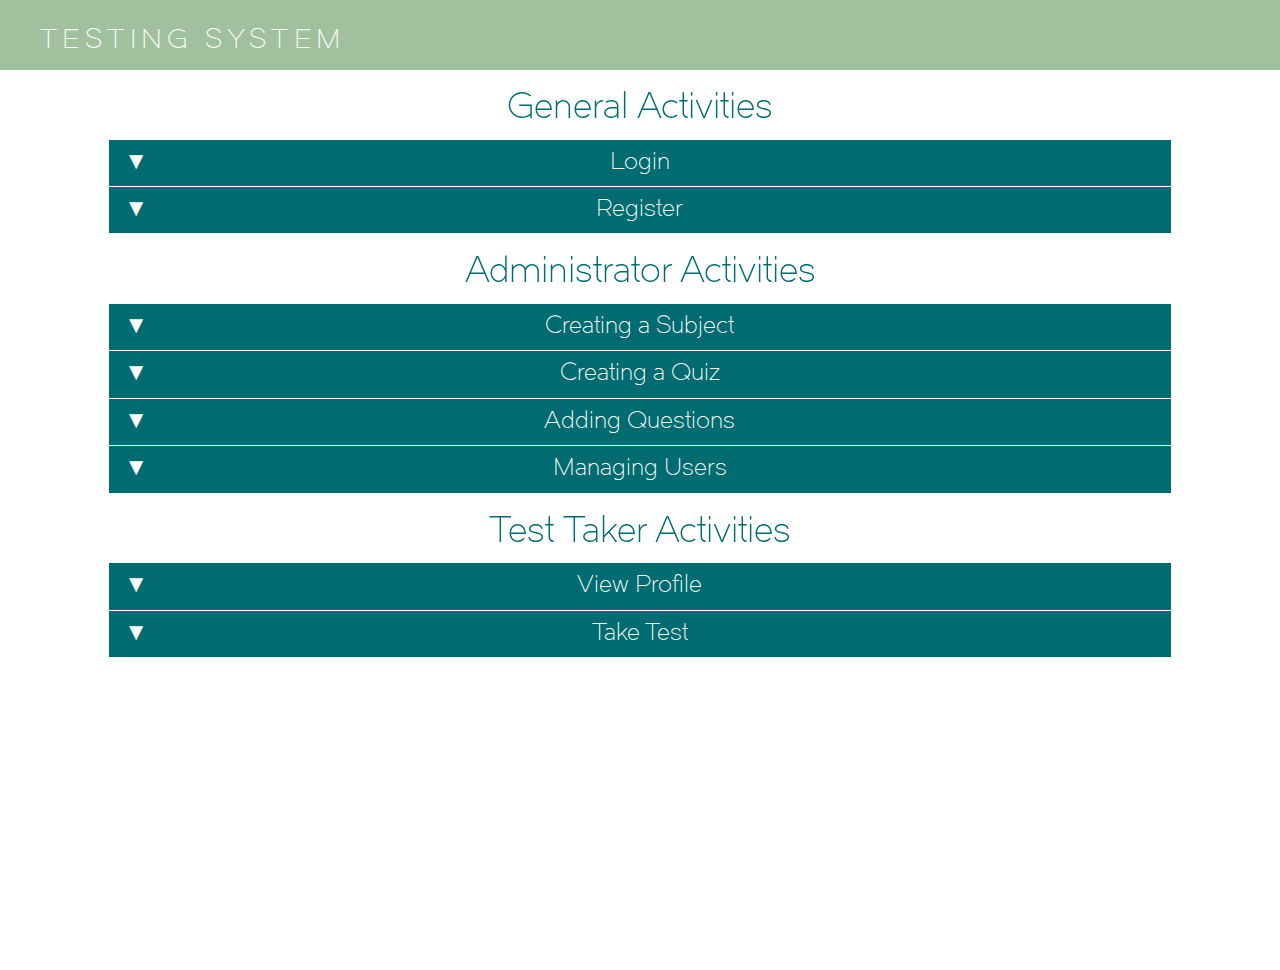
==== commit 995b6c6c: "Feature - Manual Test taker activities" ====
--- a/manual_user/index.html
+++ b/manual_user/index.html
@@ -58,9 +58,29 @@
 
 				$( ".manual_accordion" ).accordion({
 					heightStyle: "content",
+					active: false,
 					collapsible: true,
 					icons: 'icons'
 				});
+
+				$( ".manual_accordion_taker" ).accordion({
+					heightStyle: "content",
+					active: false,
+					collapsible: true,
+					icons: 'icons'
+				});
+
+				$( ".manual_accordion_gral" ).accordion({
+					heightStyle: "content",
+					active: false,
+					collapsible: true,
+					icons: 'icons'
+				});
+
+				$( ".manual_accordion h3" ).click(function(){
+					$( ".manual_accordion_taker" ).accordion( "option", "collapsible", true );
+				});
+				
 
 				//init lightbox
 				$('.thumb_link').magnificPopup({ 
@@ -81,12 +101,114 @@
 			<div class="row">
 				<div class="col-lg-12 col-md-12 col-sm-12 col-sm-12">
 					<a href="" class="page-name">Testing System</a>
-					<span class="shifter-handle"><i class="fa fa-bars"></i></span>
+					<span class="shifter-handle" style="display:none;"><i class="fa fa-bars"></i></span>
 				</div>
 			</div>
 		</header>
 		<div class="shifter-page">
 			<div class="conatiner">
+
+				<article class="row page">
+					<div class="col-lg-12 col-md-12 col-sm-12 col-xs-12">
+						<header class="header">
+							<h1>General Activities</h1>
+							<!-- <p>A technical demonstration of the jQuery plugin.</p> -->
+							<!-- <br>
+							<a href="http://formstone.it/shifter/" class="button">View Documentation</a -->
+						</header>
+						
+						<div class="row">  
+							<div class="col-sm-10 col-sm-offset-1 col-xs-12">
+							    <div class="manual_accordion_gral">
+
+							    		<!-- TAB -->
+					            		<h3>Login</h3>
+					            		<div class="steps_container">
+
+					            			<!-- STEP -->
+					            			<div class="row step">
+					            				<div class="col-sm-5 col-xs-12">
+					            					<div class="step_container row">
+						            					<div class="step_number col-sm-2 col-xs-12">
+						            						1
+						            					</div>
+						            					<div class="step_desc col-sm-10 col-xs-12">
+						            						<p>Open the menu and click on the "Create Subject" option or if you are at home page click in this option.</p>
+						            					</div>
+					            					</div>
+					            				</div>
+					            				<div class="col-sm-5 col-xs-12 ">
+					            					<div class="image_container text-center">
+					            						<a class="thumb_link" href="img/login.jpg">
+					            							<img class="img-responsive" src="img/login_thumb.jpg" alt="Login" title="Login" />
+					            							<div class="expand"></div>
+					            						</a>
+					            						<p>DESKTOP</p>
+					            					</div>
+					            				</div>
+					            				<div class="col-sm-2 col-xs-12 ">
+					            					<div class="image_container text-center">
+					            						<a class="thumb_link" href="img/login_mobile.jpg">
+					            							<img class="img-responsive" src="img/login_mobile_thumb.jpg" alt="Login Mobile" title="Login Mobile" />
+					            							<div class="expand"></div>
+					            						</a>
+					            						<P>MOBILE</p>
+					            					</div>
+					            				</div>
+					            			</div>
+					            			<!-- END STEP -->
+
+					            		</div>
+					            		<!-- END TAB -->
+
+
+					            		<!-- TAB -->
+					            		<h3>Register</h3>
+					            		<div class="steps_container">
+					            			
+
+					            			<!-- STEP -->
+					            			<div class="row step">
+					            				<div class="col-sm-5 col-xs-12">
+					            					<div class="step_container row">
+						            					<div class="step_number col-sm-2 col-xs-12">
+						            						1
+						            					</div>
+						            					<div class="step_desc col-sm-10 col-xs-12">
+						            						<p>Open the menu and click on the "Create Quiz" option or if you are at home page click on the option with the same name.</p>
+						            					</div>
+					            					</div>
+					            				</div>
+					            				<div class="col-sm-5 col-xs-12 ">
+					            					<div class="image_container text-center">
+					            						<a class="thumb_link" href="img/register.jpg">
+					            							<img class="img-responsive" src="img/register_thumb.jpg" alt="Register" title="Register" />
+					            							<div class="expand"></div>
+					            						</a>
+					            						<p>DESKTOP</p>
+					            					</div>
+					            				</div>
+					            				<div class="col-sm-2 col-xs-12 ">
+					            					<div class="image_container text-center">
+					            						<a class="thumb_link" href="img/register_mobile.jpg">
+					            							<img class="img-responsive" src="img/register_mobile_thumb.jpg" alt="Register Mobile" title="Register Mobile" />
+					            							<div class="expand"></div>
+					            						</a>
+					            						<P>MOBILE</p>
+					            					</div>
+					            				</div>
+					            			</div>
+					            			<!-- END STEP -->
+
+					            		</div>	
+					            		<!-- END TAB -->
+					        	</div> 
+					        </div> 
+						</div> 
+					</div>
+				</article>
+
+
 				<article class="row page">
 					<div class="col-lg-12 col-md-12 col-sm-12 col-xs-12">
 						<header class="header">
@@ -561,12 +683,314 @@
 					            		<!-- TAB -->	
 					            		<h3>Managing Users</h3>
 					            		<div class="steps_container">
-					            			<div class="row">
-					            				<div class="col-sm-6 col-xs-12">
-					            				</div>
-					            				<div class="col-sm-6 col-xs-12">
-					            				</div>
-					            			</div>
+
+					            				<!-- STEP -->
+						            			<div class="row step">
+						            				<div class="col-sm-5 col-xs-12">
+						            					<div class="step_container row">
+							            					<div class="step_number col-sm-2 col-xs-12">
+							            						1
+							            					</div>
+							            					<div class="step_desc col-sm-10 col-xs-12">
+							            						<p>Open the menu and click on the "Manage Users" option or if you are at home page click on the option with the same name. </p>
+							            					</div>
+						            					</div>
+						            				</div>
+						            				<div class="col-sm-5 col-xs-12 ">
+						            					<div class="image_container text-center">
+						            						<a class="thumb_link" href="img/admin_menu1.jpg">
+						            							<img class="img-responsive" src="img/admin_menu1_thumb.jpg" alt="Create Subject" title="Create Subject" />
+						            							<div class="expand"></div>
+						            						</a>
+						            						<p>DESKTOP</p>
+						            					</div>
+						            				</div>
+						            				<div class="col-sm-2 col-xs-12 ">
+						            					<div class="image_container text-center">
+						            						<a class="thumb_link" href="img/admin_menu_mobile.jpg">
+						            							<img class="img-responsive" src="img/admin_menu_mobile_thumb.jpg" alt="Admin Menu" title="Admin Menu" />
+						            							<div class="expand"></div>
+						            						</a>
+						            						<P>MOBILE</p>
+						            					</div>
+						            				</div>
+						            			</div>
+						            			<!-- END STEP -->
+
+						            			<!-- STEP -->
+						            			<div class="row step">
+						            				<div class="col-sm-5 col-xs-12">
+						            					<div class="step_container row">
+							            					<div class="step_number col-sm-2 col-xs-12">
+							            						2
+							            					</div>
+							            					<div class="step_desc col-sm-10 col-xs-12">
+							            						<p>Once this window is open, a list of all registered users will appear.</p>
+							            					</div>
+						            					</div>
+						            				</div>
+						            				<div class="col-sm-5 col-xs-12 ">
+						            					<div class="image_container text-center">
+						            						<a class="thumb_link" href="img/users/admin_users.jpg">
+						            							<img class="img-responsive" src="img/users/admin_users_thumb.jpg" alt="Create Subject" title="Create Subject" />
+						            							<div class="expand"></div>
+						            						</a>
+						            						<p>DESKTOP</p>
+						            					</div>
+						            				</div>
+						            				<div class="col-sm-2 col-xs-12 ">
+						            					<div class="image_container text-center">
+						            						<a class="thumb_link" href="img/users/admin_users_mobile.jpg">
+						            							<img class="img-responsive" src="img/users/admin_users_mobile_thumb.jpg" alt="Admin Menu" title="Admin Menu" />
+						            							<div class="expand"></div>
+						            						</a>
+						            						<P>MOBILE</p>
+						            					</div>
+						            				</div>
+						            			</div>
+						            			<!-- END STEP -->
+
+						            			<!-- STEP -->
+						            			<div class="row step">
+						            				<div class="col-sm-12 col-xs-12">
+						            					<div class="step_container row">
+							            					<div class="step_number col-sm-2 col-xs-12">
+							            						3
+							            					</div>
+							            					<div class="step_desc col-sm-10 col-xs-12">
+							            						<p>As and administrator you are able to deny or grant access to the system's users. Click in the icon on the last column that corresponds to the user, which permissions you want to modify.  After this the users' status will be updated.</p>
+							            					</div>
+						            					</div>
+						            				</div>
+						            				
+						            			</div>
+						            			<!-- END STEP -->
+					            		</div>	
+					            		<!-- END TAB -->
+
+					        	</div> 
+					        </div> 
+						</div> 
+					</div>
+				</article>
+
+				<article class="row page">
+					<div class="col-lg-12 col-md-12 col-sm-12 col-xs-12">
+						<header class="header">
+							<h1>Test Taker Activities</h1>
+							<!-- <p>A technical demonstration of the jQuery plugin.</p> -->
+							<!-- <br>
+							<a href="http://formstone.it/shifter/" class="button">View Documentation</a -->
+						</header>
+						
+						<div class="row">  
+							<div class="col-sm-10 col-sm-offset-1 col-xs-12">
+							    <div class="manual_accordion_taker">
+
+					            		<!-- TAB -->
+					            		<h3>View Profile</h3>
+					            		<div class="steps_container">
+					            			<!-- STEP -->
+					            			<div class="row step">
+					            				<div class="col-sm-5 col-xs-12">
+					            					<div class="step_container row">
+						            					<div class="step_number col-sm-2 col-xs-12">
+						            						1
+						            					</div>
+						            					<div class="step_desc col-sm-10 col-xs-12">
+						            						<p>As a test taker it is possible to see the quizzes that have taken and those ones who are available to take or retake depending of the test's taker subject.</p>
+						            					</div>
+					            					</div>
+					            				</div>
+					            				<div class="col-sm-5 col-xs-12 ">
+					            					<div class="image_container text-center">
+					            						<a class="thumb_link" href="img/takers/user_profile.jpg">
+					            							<img class="img-responsive" src="img/takers/user_profile_thumb.jpg" alt="Create Subject" title="Create Subject" />
+					            							<div class="expand"></div>
+					            						</a>
+					            						<p>DESKTOP</p>
+					            					</div>
+					            				</div>
+					            				<div class="col-sm-2 col-xs-12 ">
+					            					<div class="image_container text-center">
+					            						<a class="thumb_link" href="img/takers/user_profile_mobile.jpg">
+					            							<img class="img-responsive" src="img/takers/user_profile_mobile_thumb.jpg" alt="Admin Menu" title="Admin Menu" />
+					            							<div class="expand"></div>
+					            						</a>
+					            						<P>MOBILE</p>
+					            					</div>
+					            				</div>
+					            			</div>
+					            			<!-- END STEP -->
+
+					            		</div>
+					            		<!-- END TAB -->
+
+
+					            		<!-- TAB -->	
+					            		<h3>Take Test</h3>
+					            		<div class="steps_container">
+
+					            				<!-- STEP -->
+						            			<div class="row step">
+						            				<div class="col-sm-5 col-xs-12">
+						            					<div class="step_container row">
+							            					<div class="step_number col-sm-2 col-xs-12">
+							            						1
+							            					</div>
+							            					<div class="step_desc col-sm-10 col-xs-12">
+							            						<p>Once a quiz has been selected from the available quizzes' list, a new window will be opened containing the number of questions that the quiz's creator has defined. </p>
+							            					</div>
+						            					</div>
+						            				</div>
+						            				<div class="col-sm-5 col-xs-12 ">
+						            					<div class="image_container text-center">
+						            						<a class="thumb_link" href="img/takers/user_profile.jpg">
+						            							<img class="img-responsive" src="img/takers/user_profile_thumb.jpg" alt="Create Subject" title="Create Subject" />
+						            							<div class="expand"></div>
+						            						</a>
+						            						<p>DESKTOP</p>
+						            					</div>
+						            				</div>
+						            				<div class="col-sm-2 col-xs-12 ">
+						            					<div class="image_container text-center">
+						            						<a class="thumb_link" href="img/takers/user_profile_mobile.jpg">
+						            							<img class="img-responsive" src="img/takers/user_profile_mobile_thumb.jpg" alt="Admin Menu" title="Admin Menu" />
+						            							<div class="expand"></div>
+						            						</a>
+						            						<P>MOBILE</p>
+						            					</div>
+						            				</div>
+						            			</div>
+						            			<!-- END STEP -->
+
+						            			<!-- STEP -->
+						            			<div class="row step">
+						            				<div class="col-sm-5 col-xs-12">
+						            					<div class="step_container row">
+							            					<div class="step_number col-sm-2 col-xs-12">
+							            						2
+							            					</div>
+							            					<div class="step_desc col-sm-10 col-xs-12">
+							            						<p>At the left top corner of this window a timer indicating the remaining time for the test will be visible.</p>
+							            					</div>
+						            					</div>
+						            				</div>
+						            				<div class="col-sm-5 col-xs-12 ">
+						            					<div class="image_container text-center">
+						            						<a class="thumb_link" href="img/takers/user_quiz1.jpg">
+						            							<img class="img-responsive" src="img/takers/user_quiz1_thumb.jpg" alt="Create Subject" title="Create Subject" />
+						            							<div class="expand"></div>
+						            						</a>
+						            						<p>DESKTOP</p>
+						            					</div>
+						            				</div>
+						            				<div class="col-sm-2 col-xs-12 ">
+						            					<div class="image_container text-center">
+						            						<a class="thumb_link" href="img/takers/user_quiz1_mobile.jpg">
+						            							<img class="img-responsive" src="img/takers/user_quiz1_mobile_thumb.jpg" alt="Admin Menu" title="Admin Menu" />
+						            							<div class="expand"></div>
+						            						</a>
+						            						<P>MOBILE</p>
+						            					</div>
+						            				</div>
+						            			</div>
+						            			<!-- END STEP -->
+
+						            			<!-- STEP -->
+						            			<div class="row step">
+						            				<div class="col-sm-6 col-xs-12">
+						            					<div class="step_container row">
+							            					<div class="step_number col-sm-2 col-xs-12">
+							            						3
+							            					</div>
+							            					<div class="step_desc col-sm-10 col-xs-12">
+							            						<p>Next to the timer a navigation bar for the questions will allow test taker's browse the questions in a quick way. This feature may be helpful for long quizzes and for test takers using the mobile version. In addition this navigation bar contains two buttons to browse all questions horizontally or swipe through in touch devices.</p>
+							            					</div>
+						            					</div>
+						            				</div>
+					            					<div class="col-sm-6 col-xs-12 ">
+						            					<div class="image_container text-center">
+						            						<a class="thumb_link" href="img/takers/user_quiz_nav.jpg">
+						            							<img class="img-responsive" src="img/takers/user_quiz_nav_thumb.jpg" alt="Quiz Navigation" title="Quiz Navigation" />
+						            							<div class="expand"></div>
+						            						</a>
+						            					</div>
+						            				</div>
+						            			</div>
+						            			<!-- END STEP -->
+
+						            			<!-- STEP -->
+						            			<div class="row step">
+						            				<div class="col-sm-6 col-xs-12">
+						            					<div class="step_container row">
+							            					<div class="step_number col-sm-2 col-xs-12">
+							            						4
+							            					</div>
+							            					<div class="step_desc col-sm-10 col-xs-12">
+							            						<p>A small indicator has been added next to the questions' numbers inside the navigation bar. This small star/asterisk indicates that the question with this number has not been solved. After a question is solved, the indicator next to the number's question will disappear.</p>
+							            					</div>
+						            					</div>
+						            				</div>
+						            				<div class="col-sm-6 col-xs-12 ">
+						            					<div class="image_container text-center">
+						            						<a class="thumb_link" href="img/takers/user_quiz_nav1.jpg">
+						            							<img class="img-responsive" src="img/takers/user_quiz_nav1_thumb.jpg" alt="Quiz Navigation" title="Quiz Navigation" />
+						            							<div class="expand"></div>
+						            						</a>
+						            					</div>
+						            				</div>
+						            			</div>
+						            			<!-- END STEP -->
+
+												<!-- STEP -->
+						            			<div class="row step">
+						            				<div class="col-sm-5 col-xs-12">
+						            					<div class="step_container row">
+							            					<div class="step_number col-sm-2 col-xs-12">
+							            						5
+							            					</div>
+							            					<div class="step_desc col-sm-10 col-xs-12">
+							            						<p>Test taker answers and countdown time will be saved even if the page is refreshed or closed. But the user will be no allowed to keep solving the quiz once the test timer has runned out.</p>
+							            					</div>						            			
+						            					</div>
+						            				</div>
+						            				<div class="col-sm-5 col-xs-12 ">
+						            					<div class="image_container text-center">
+						            						<a class="thumb_link" href="img/takers/user_quiz_error.jpg">
+						            							<img class="img-responsive" src="img/takers/user_quiz_error_thumb.jpg" alt="Create Subject" title="Create Subject" />
+						            							<div class="expand"></div>
+						            						</a>
+						            						<p>DESKTOP</p>
+						            					</div>
+						            				</div>
+						            				<div class="col-sm-2 col-xs-12 ">
+						            					<div class="image_container text-center">
+						            						<a class="thumb_link" href="img/takers/user_quiz_error_mobile.jpg">
+						            							<img class="img-responsive" src="img/takers/user_quiz_error_mobile_thumb.jpg" alt="Admin Menu" title="Admin Menu" />
+						            							<div class="expand"></div>
+						            						</a>
+						            						<P>MOBILE</p>
+						            					</div>
+						            				</div>
+						            			</div>
+						            			<!-- END STEP -->
+
+						            			<!-- STEP -->
+						            			<div class="row step">
+						            				<div class="col-sm-12 col-xs-12">
+						            					<div class="step_container row">
+							            					<div class="step_number col-sm-2 col-xs-12">
+							            						6
+							            					</div>
+							            					<div class="step_desc col-sm-10 col-xs-12">
+							            						<p>The test will be summited automatically just after the timer finishes the countdown.</p>
+							            					</div>
+						            					</div>
+						            				</div>
+						            			</div>
+						            			<!-- END STEP -->
+
 					            		</div>	
 					            		<!-- END TAB -->
 
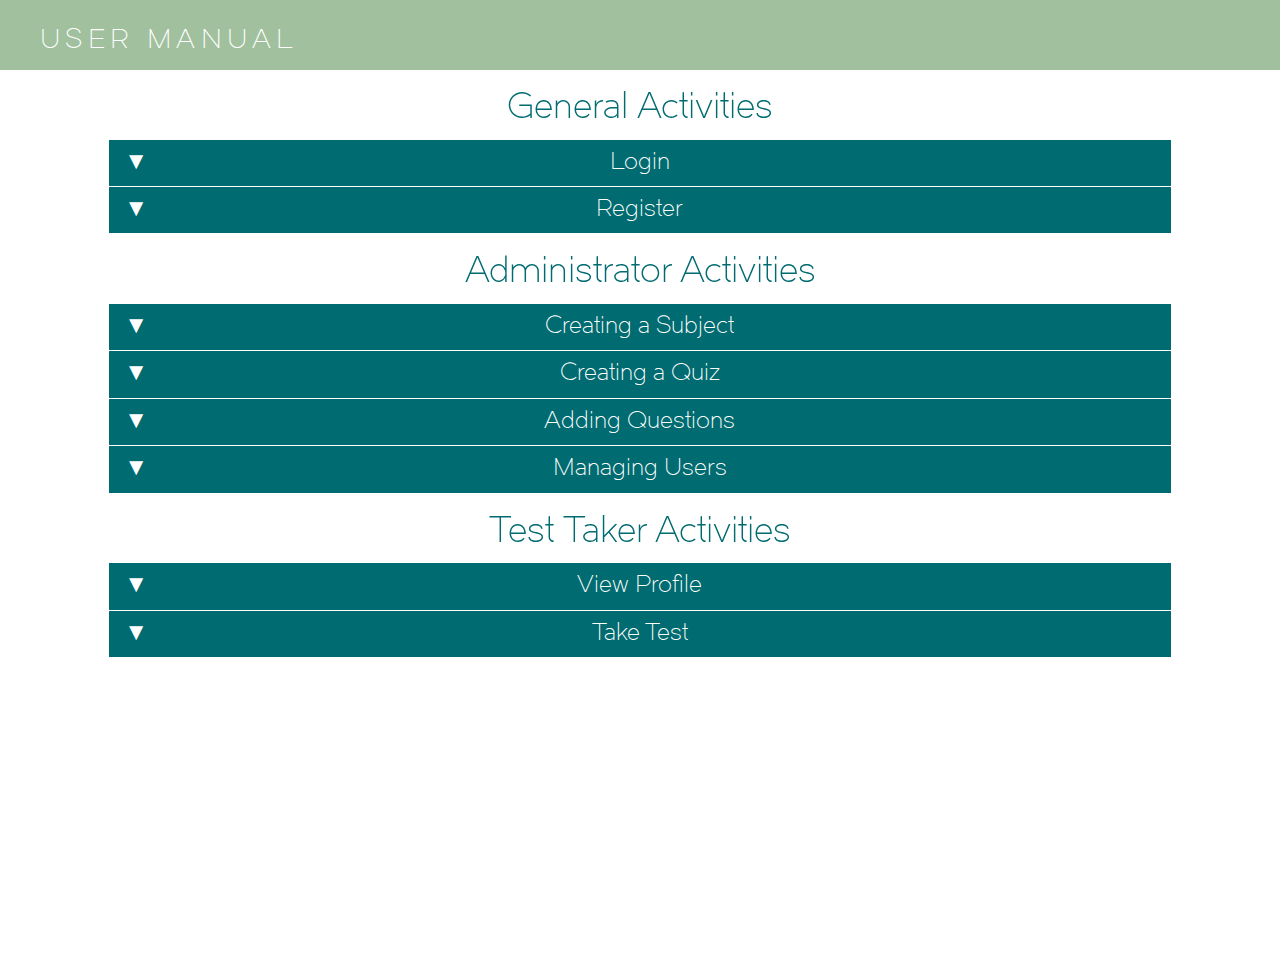
==== commit ead52cae: "MANUALS" ====
--- a/manual_user/index.html
+++ b/manual_user/index.html
@@ -100,7 +100,7 @@
 		<header id="header">
 			<div class="row">
 				<div class="col-lg-12 col-md-12 col-sm-12 col-sm-12">
-					<a href="" class="page-name">Testing System</a>
+					<a href="" class="page-name">User Manual </a> 
 					<span class="shifter-handle" style="display:none;"><i class="fa fa-bars"></i></span>
 				</div>
 			</div>
@@ -133,7 +133,8 @@
 						            						1
 						            					</div>
 						            					<div class="step_desc col-sm-10 col-xs-12">
-						            						<p>Open the menu and click on the "Create Subject" option or if you are at home page click in this option.</p>
+						            						<p>To login, navigate to the login page and enter email and password, you will be redirected to the appropriate page depending on the class of user you are.<br /><br />
+						            							<span style="color:green;cursor: pointer;">web-online-quiz/login</span></p>
 						            					</div>
 					            					</div>
 					            				</div>
@@ -175,7 +176,7 @@
 						            						1
 						            					</div>
 						            					<div class="step_desc col-sm-10 col-xs-12">
-						            						<p>Open the menu and click on the "Create Quiz" option or if you are at home page click on the option with the same name.</p>
+						            						<p>To register, navigate to the registration page and fill the form, providing valid details.<br /><br /><span style="color:green;cursor: pointer;">web-online-quiz/register</span></p>
 						            					</div>
 					            					</div>
 					            				</div>
@@ -234,7 +235,7 @@
 						            						1
 						            					</div>
 						            					<div class="step_desc col-sm-10 col-xs-12">
-						            						<p>Open the menu and click on the "Create Subject" option or if you are at home page click in this option.</p>
+						            						<p>Open the menu and click on the "Create Subject" option or simply click on this option if are on the admin dashboard.</p>
 						            					</div>
 					            					</div>
 					            				</div>
@@ -267,7 +268,7 @@
 						            						2
 						            					</div>
 						            					<div class="step_desc col-sm-10 col-xs-12">
-						            						<p>Once this window is open, a list of the previous created subjects will appear.</p>
+						            						<p>Once this window is open, a list of the previously created subjects will appear.</p>
 						            					</div>
 					            					</div>
 					            				</div>
@@ -300,7 +301,7 @@
 						            						3
 						            					</div>
 						            					<div class="step_desc col-sm-10 col-xs-12">
-						            						<p>At the bottom of it a text box will be available to type the new subject's name.</p>
+						            						<p>At the bottom of is a textbox, where a subject identifier is typed.</p>
 						            						<p>Provide the name of the new subject and save your changes clicking on the bottom below this section.</p>
 						            					</div>
 					            					</div>
@@ -334,7 +335,7 @@
 						            						4
 						            					</div>
 						            					<div class="step_desc col-sm-10 col-xs-12">
-						            						<p>If everything went ok, the new subject should be displayed as part of the subject's list, otherwise the system will let you know what happened.</p>
+						            						<p>If everything went ok, the new subject should be displayed in the subject list, otherwise the system will let you know what happened.</p>
 						            					</div>
 					            					</div>
 					            				</div>
@@ -361,7 +362,7 @@
 						            						1
 						            					</div>
 						            					<div class="step_desc col-sm-10 col-xs-12">
-						            						<p>Open the menu and click on the "Create Quiz" option or if you are at home page click on the option with the same name.</p>
+						            						<p>Open the menu and click on the "Create Quiz" option or simply click on the option if you are on the admin dashboard.</p>
 						            					</div>
 					            					</div>
 					            				</div>
@@ -427,8 +428,8 @@
 						            						3
 						            					</div>
 						            					<div class="step_desc col-sm-10 col-xs-12">
-						            						<p>At the bottom of it an "Add Quiz" button will be available. Click on it.</p>
-						            						<p>A new section within the page will be opened. Provide the details of the new subject and save your changes clicking on the bottom below this section.</p>
+						            						<p>At the bottom is an "Add Quiz" button. Click on it to add a new quiz.</p>
+						            						<p>A new section within the page will be opened. Provide the details of the new quiz and save your changes clicking on the bottom below this section.</p>
 						            					</div>
 					            					</div>
 					            				</div>
@@ -461,7 +462,7 @@
 						            						4
 						            					</div>
 						            					<div class="step_desc col-sm-10 col-xs-12">
-						            						<p>If everything went ok, the new quiz should be displayed as part of the quizzes' list, otherwise the system will let you know what happened. </p>
+						            						<p>If everything went ok, the new quiz should display in the quizzes' list, otherwise the system will let you know what happened. </p>
 						            					</div>
 					            					</div>
 					            				</div>
@@ -485,7 +486,7 @@
 						            						1
 						            					</div>
 						            					<div class="step_desc col-sm-10 col-xs-12">
-						            						<p>Open the menu and click on the "Adding Questions" option or if you are at home page click on the option with the same name.</p>
+						            						<p>Open the menu and click on the "Add Questions" option or click on the option if you are on the admin dashboard.</p>
 						            					</div>
 					            					</div>
 					            				</div>
@@ -518,7 +519,7 @@
 						            						2
 						            					</div>
 						            					<div class="step_desc col-sm-10 col-xs-12">
-						            						<p>Once this window is open, a list of the previous created questions will appear and at the top of it a select control will let you filter the questions per subject.</p>
+						            						<p>Once this window is open, a list of the previous created questions will appear and at the top of it a select control will let you filter the questions by subject.</p>
 
 						            						<p>Question's anwers can be browsed clicking in the "Details" link.</p>
 						            					</div>
@@ -553,7 +554,7 @@
 						            						3
 						            					</div>
 						            					<div class="step_desc col-sm-10 col-xs-12">
-						            						<p>At the bottom of this list an "Add Quiz" button will be available. Click on it, and a new section within the page will be opened. It is possible to cancel this action clicking on the red bottom ad the top of the section.</p>
+						            						<p>At the bottom of this list an "Add Question" button will be available. Click on it, and a new section within the page will be opened. It is possible to cancel this action clicking on the red bottom at the top of the section.</p>
 						            					</div>
 					            					</div>
 					            				</div>
@@ -586,7 +587,7 @@
 						            						4
 						            					</div>
 						            					<div class="step_desc col-sm-10 col-xs-12">
-						            						<p>Provide new question's details including the answers.You can add as many answers per question as you want but is mandatory to define the one which is correct. Answers deletion before saving is allowed.</p>
+						            						<p>Provide new question's details including the answers.You can add as many answers per question as you want but is mandatory to add at  least one option and check the radio button next to the correct option. Answers can aslo be deleted before saving.</p>
 						            					</div>
 					            					</div>
 					            				</div>
@@ -667,7 +668,7 @@
 						            						7
 						            					</div>
 						            					<div class="step_desc col-sm-10 col-xs-12">
-						            						<p>If everything went ok, the new subject should be displayed as part of the subject's list, otherwise the system will let you know what happened.</p>
+						            						<p>If everything went ok, the new question is displayed as part of the questions' list, otherwise the system will let you know what happened.</p>
 						            					</div>
 					            					</div>
 					            				</div>
@@ -692,7 +693,7 @@
 							            						1
 							            					</div>
 							            					<div class="step_desc col-sm-10 col-xs-12">
-							            						<p>Open the menu and click on the "Manage Users" option or if you are at home page click on the option with the same name. </p>
+							            						<p>Open the menu and click on the "Manage Users" option or click on the option if you are on the admin dashboard.</p>
 							            					</div>
 						            					</div>
 						            				</div>
@@ -758,7 +759,7 @@
 							            						3
 							            					</div>
 							            					<div class="step_desc col-sm-10 col-xs-12">
-							            						<p>As and administrator you are able to deny or grant access to the system's users. Click in the icon on the last column that corresponds to the user, which permissions you want to modify.  After this the users' status will be updated.</p>
+							            						<p>As an administrator you are able to deny or grant access to the system's users. Click in the icon on the last column that corresponds to the user, which permissions you want to modify.  this action wil update the user's status.</p>
 							            					</div>
 						            					</div>
 						            				</div>
@@ -798,7 +799,7 @@
 						            						1
 						            					</div>
 						            					<div class="step_desc col-sm-10 col-xs-12">
-						            						<p>As a test taker it is possible to see the quizzes that have taken and those ones who are available to take or retake depending of the test's taker subject.</p>
+						            						<p>As a test taker it is possible to see the quizzes that have been taken and the ones available for taking or retake depending of the test's taker subject, and test's configuration.</p>
 						            					</div>
 					            					</div>
 					            				</div>
@@ -839,7 +840,7 @@
 							            						1
 							            					</div>
 							            					<div class="step_desc col-sm-10 col-xs-12">
-							            						<p>Once a quiz has been selected from the available quizzes' list, a new window will be opened containing the number of questions that the quiz's creator has defined. </p>
+							            						<p>Once a quiz has been selected from the available quizzes' list, a new window is opened containing the number of random questions that the quiz's creator has defined. </p>
 							            					</div>
 						            					</div>
 						            				</div>
@@ -928,7 +929,7 @@
 							            						4
 							            					</div>
 							            					<div class="step_desc col-sm-10 col-xs-12">
-							            						<p>A small indicator has been added next to the questions' numbers inside the navigation bar. This small star/asterisk indicates that the question with this number has not been solved. After a question is solved, the indicator next to the number's question will disappear.</p>
+							            						<p>A small indicator has been added next to the questions' numbers inside the navigation bar. This small star/asterisk indicates that the question with this number has not been answered. when the wuestion is answered, the indicator next to the number's question disappears.</p>
 							            					</div>
 						            					</div>
 						            				</div>
@@ -951,7 +952,7 @@
 							            						5
 							            					</div>
 							            					<div class="step_desc col-sm-10 col-xs-12">
-							            						<p>Test taker answers and countdown time will be saved even if the page is refreshed or closed. But the user will be no allowed to keep solving the quiz once the test timer has runned out.</p>
+							            						<p>Test taker answers and countdown time will be saved even if the page is refreshed or closed. The user can submit the test by clicking the finish button.</p>
 							            					</div>						            			
 						            					</div>
 						            				</div>
